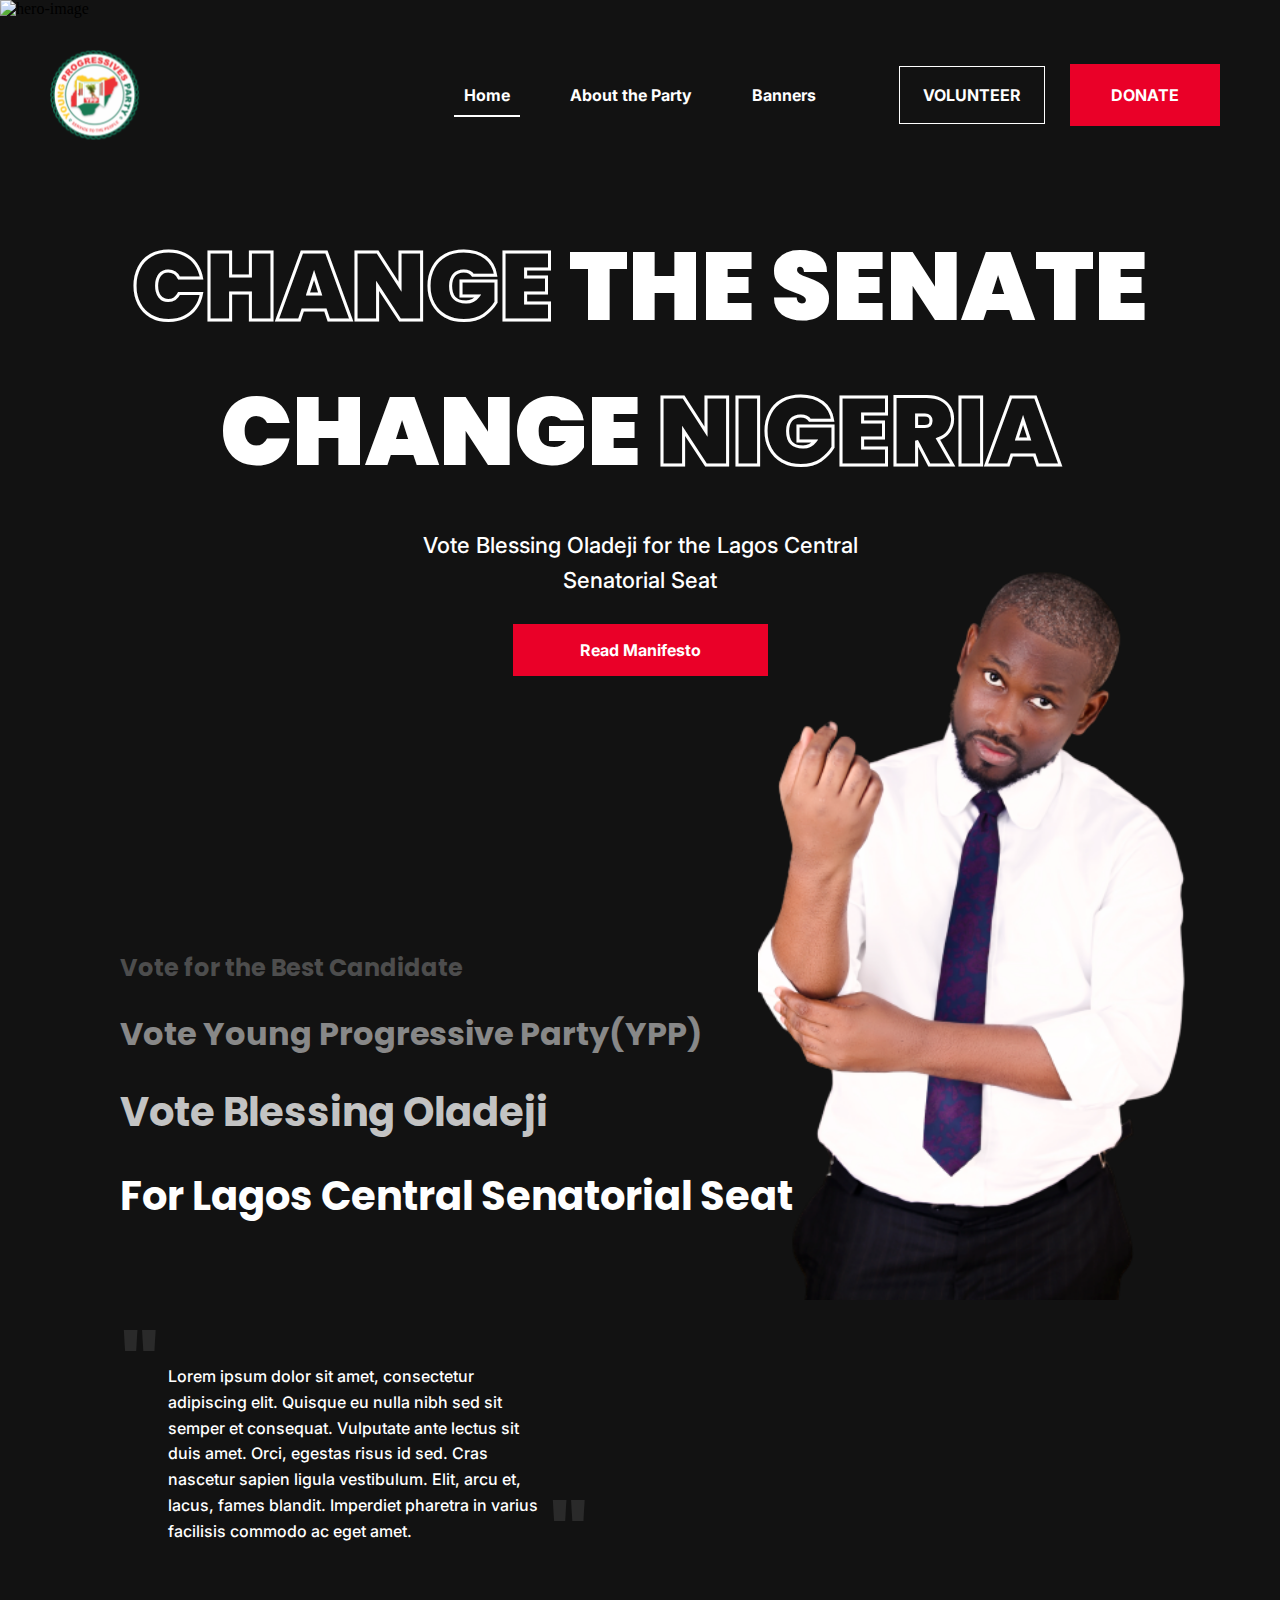
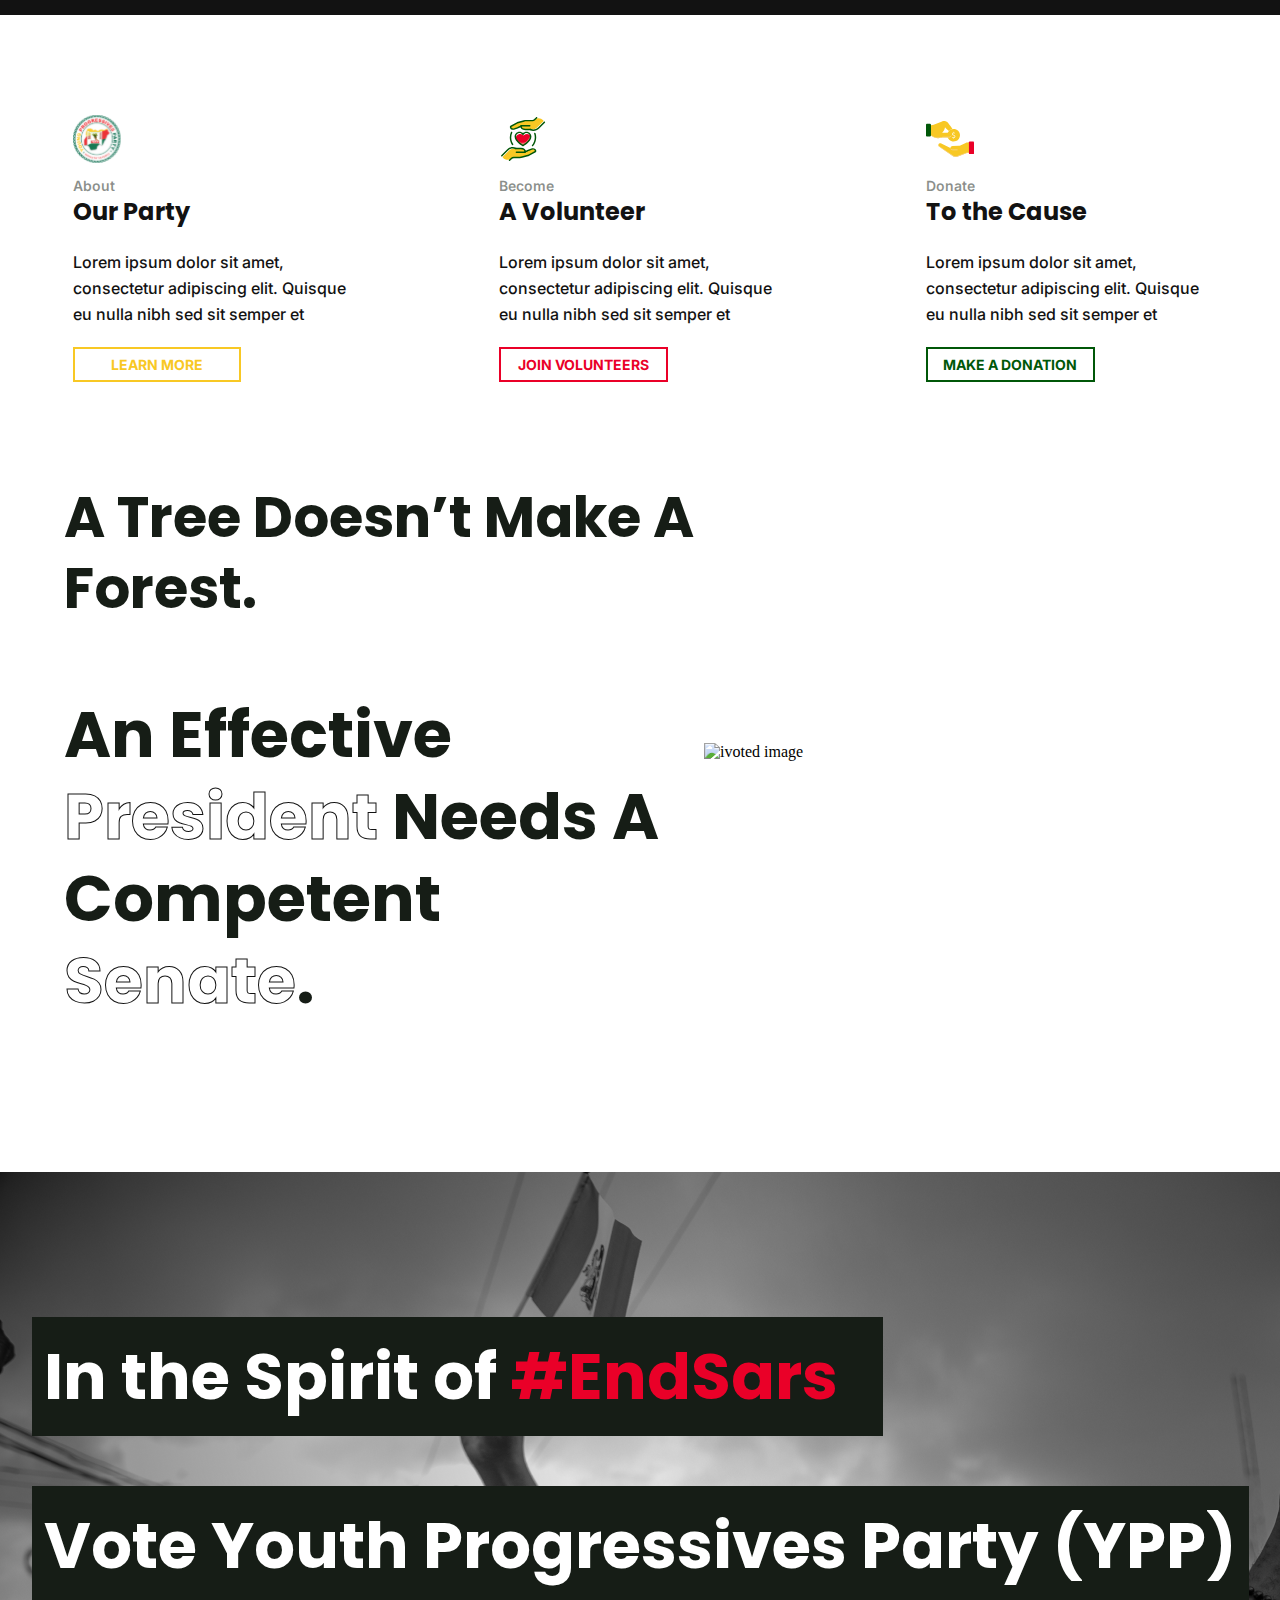
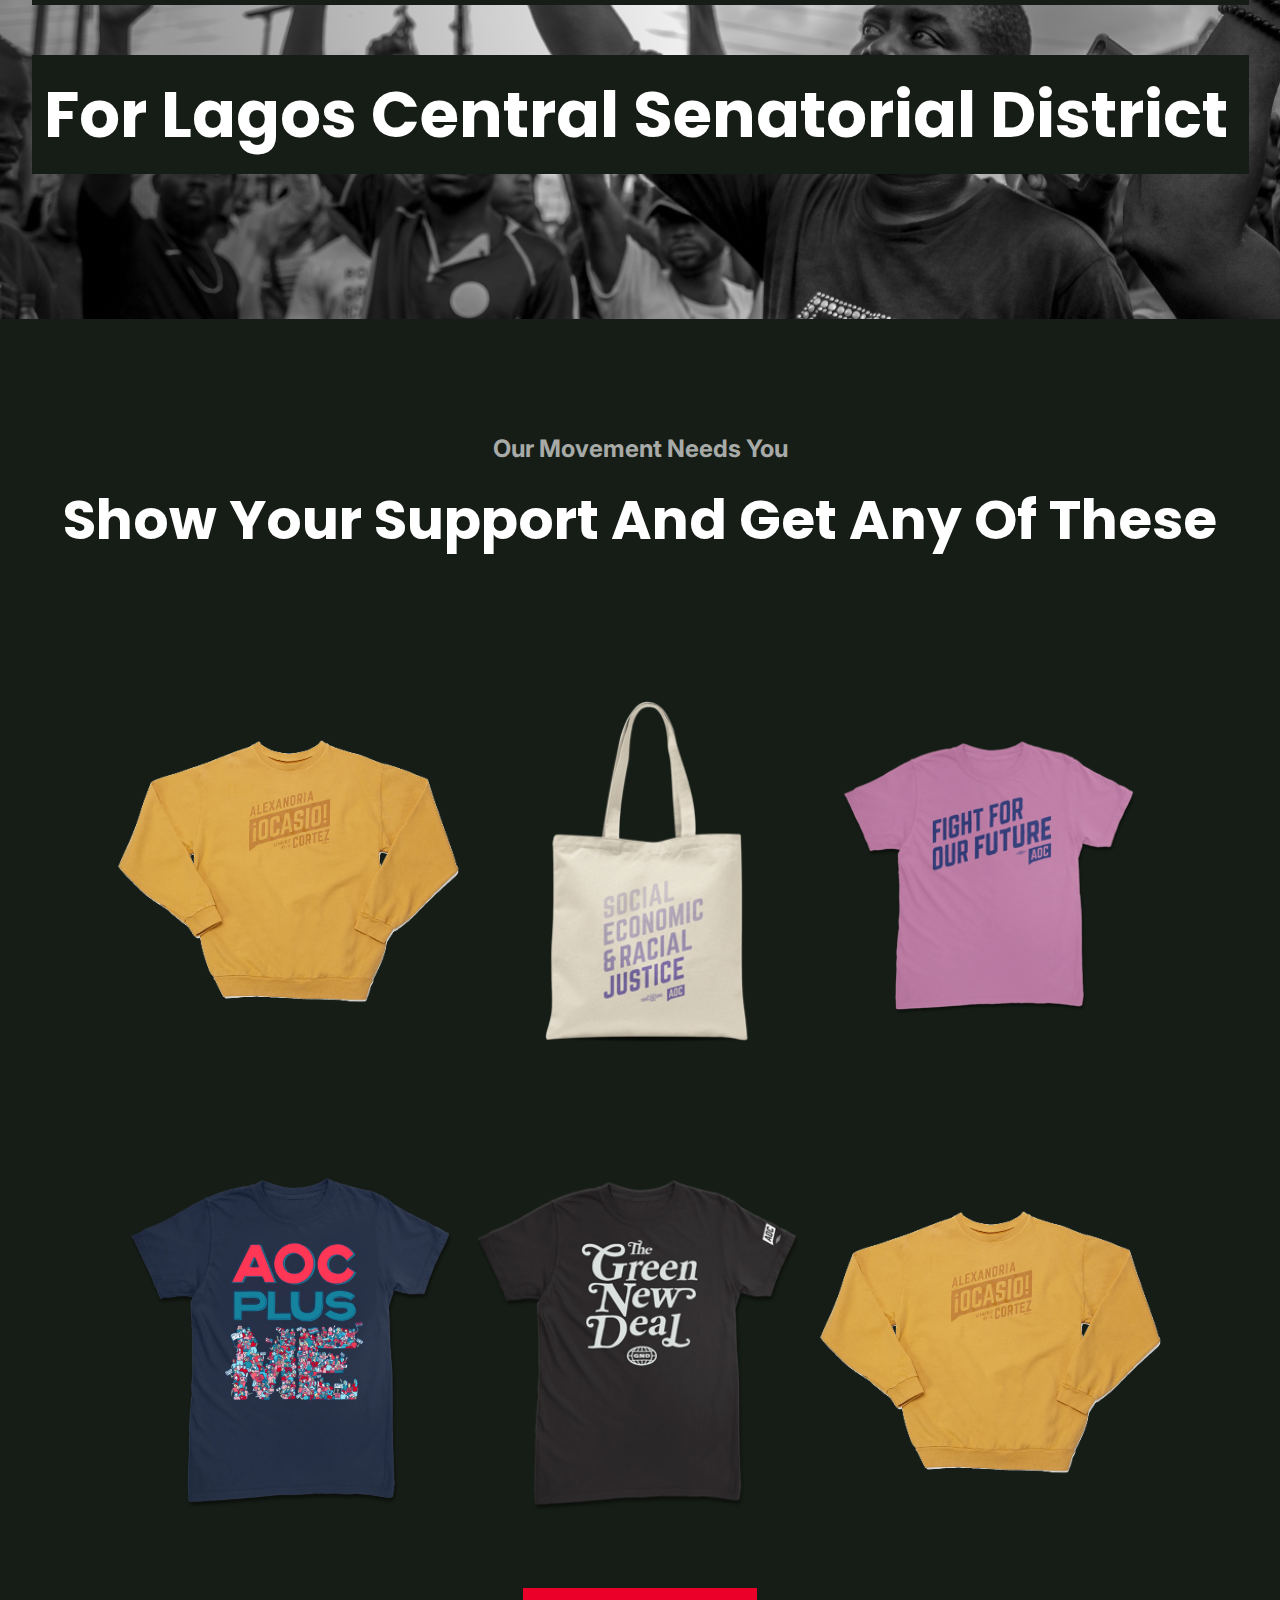
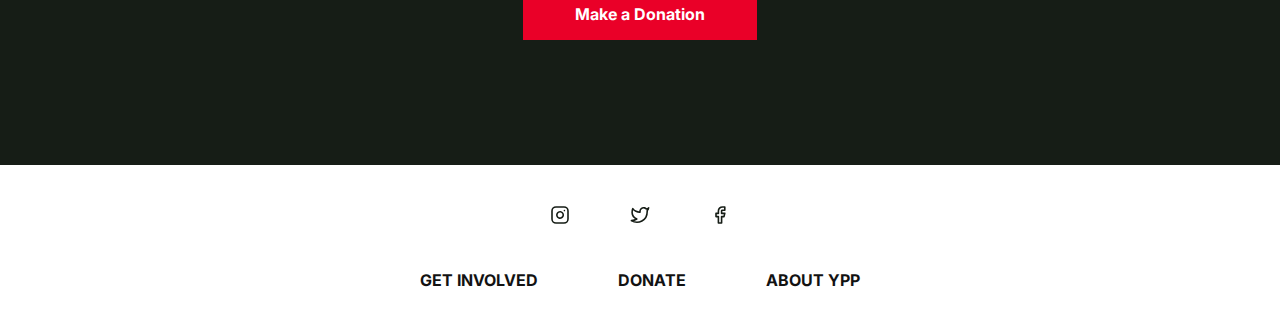
==== index.html @ b1996bd7 "Complete review section for desktop view" ====
<!DOCTYPE html>
<html lang="en">
  <head>
    <meta charset="UTF-8" />
    <meta http-equiv="X-UA-Compatible" content="IE=edge" />
    <meta name="viewport" content="width=device-width, initial-scale=1.0" />
    <title>Political Website</title>

    <link rel="preconnect" href="https://fonts.googleapis.com" />
    <link rel="preconnect" href="https://fonts.gstatic.com" crossorigin />
    <link
      href="https://fonts.googleapis.com/css2?family=Inter:wght@300;400;500;600&family=Poppins:ital,wght@0,600;0,700;0,800;1,700&display=swap"
      rel="stylesheet"
    />
    <link
      rel="stylesheet"
      href="https://cdnjs.cloudflare.com/ajax/libs/font-awesome/4.7.0/css/font-awesome.min.css"
    />

    <link href="header.css" rel="stylesheet" type="text/css" />
    <link href="vote.css" rel="stylesheet" type="text/css" />
    <link href="abouttheparty.css" rel="stylesheet" type="text/css" />
    <link href="endsars.css" rel="stylesheet" type="text/css" />
    <link href="gifts.css" rel="stylesheet" type="text/css" />
    <link href="footer.css" rel="stylesheet" type="text/css" />
    <link rel="stylesheet" href="./globals.css" />
  </head>
  <body>
    <header id="head">
      <nav>
        <img src="./images/party logo.svg" alt="YPP" />

        <div class="words" id="wordlinks">
          <a class="nav-link current" href="#">Home</a>
          <a class="nav-link" href="#">About the Party </a>
          <a class="nav-link" href="./banners.html">Banners</a>
          <button class="volunteerbtn">Volunteer</button>
        </div>

        <div class="icons">
          <button class="volunteerbtn">Volunteer</button>
          <a href="https://paystack.com/pay/ypp-collection" target="_blank">
            <button type="submit">Donate</button>
          </a>
        </div>

        <a href="javascript:void(0);" class="icon" onclick="myFunction()">
          <i class="fa fa-bars"></i>
        </a>
      </nav>

      <img class="heroimage" src="./images/hero image.png" alt="hero-image" />
      <h2>
        <span class="change"> CHANGE </span>
        THE SENATE CHANGE
        <span class="change">NIGERIA</span>
      </h2>
      <h4>Vote Blessing Oladeji for the Lagos Central Senatorial Seat</h4>
      <button type="submit" class="headbtn">Read Manifesto</button>
    </header>

    <div class="votendimg">
      <div class="vote">
        <h5>Vote for the Best Candidate</h5>
        <h4>Vote Young Progressive Party(YPP)</h4>
        <h3>Vote Blessing Oladeji</h3>
        <h2>For Lagos Central Senatorial Seat</h2>
      </div>

      <img
        class="Blessingimg"
        src="./images/Mr Blessing core_Images/1.png"
        alt="senator's img"
      />
    </div>

    <section class="review-section">
      <div class="review">
        <p class="first-quote">"</p>
        <p class="remarks">
          Lorem ipsum dolor sit amet, consectetur adipiscing elit. Quisque eu
          nulla nibh sed sit semper et consequat. Vulputate ante lectus sit duis
          amet. Orci, egestas risus id sed. Cras nascetur sapien ligula
          vestibulum. Elit, arcu et, lacus, fames blandit. Imperdiet pharetra in
          varius facilisis commodo ac eget amet.
        </p>
        <p class="second-quote">"</p>
      </div>

      <!--<img src="./images/Video.svg" alt="researchimg" />-->
      <iframe
        width="560"
        height="315"
        src="https://www.youtube.com/embed/MefXQvGTYtE"
        title="YouTube video player"
        frameborder="0"
        allow="accelerometer; autoplay; clipboard-write; encrypted-media; gyroscope; picture-in-picture"
        allowfullscreen
      ></iframe>
    </section>

    <div class="abtdonate">
      <div class="aboutourparty">
        <img src="./images/party logo.svg" alt="party-logo" />
        <p>About</p>
        <h4>Our Party</h4>
        <p>
          Lorem ipsum dolor sit amet, consectetur adipiscing elit. Quisque eu
          nulla nibh sed sit semper et
        </p>
        <button class="learn" type="submit">LEARN MORE</button>
      </div>

      <div class="aboutourparty">
        <img src="./images/volunteer icon.svg" alt="party-logo" />
        <p>Become</p>
        <h4>A Volunteer</h4>
        <p>
          Lorem ipsum dolor sit amet, consectetur adipiscing elit. Quisque eu
          nulla nibh sed sit semper et
        </p>
        <button class="join" type="submit">JOIN VOLUNTEERS</button>
      </div>

      <div class="aboutourparty">
        <img src="./images/donation icon.svg" alt="party-logo" />
        <p>Donate</p>
        <h4>To the Cause</h4>
        <p>
          Lorem ipsum dolor sit amet, consectetur adipiscing elit. Quisque eu
          nulla nibh sed sit semper et
        </p>
        <button class="make" type="submit">MAKE A DONATION</button>
      </div>
    </div>

    <div class="Ivoted">
      <div class="ivotetexts">
        <h2>A Tree Doesn’t Make A Forest.</h2>
        <h1>
          An Effective
          <span class="pressy"> President</span>
          Needs A Competent
          <span class="pressy">Senate</span>.
        </h1>
      </div>
      <img src="./images/i voted img.png" alt="ivoted image" />
    </div>

    <div class="endsarsspirit">
      <img src="./images/in the spirit of endsars.png" alt="endsarsimage" />

      <div class="endsarstexts">
        <h3>
          In the Spirit of
          <span class="endsarsred">#EndSars</span>
        </h3>
        <h3>Vote Youth Progressives Party (YPP)</h3>
        <h3>For Lagos Central Senatorial District</h3>
      </div>
    </div>

    <div class="movement">
      <p>Our Movement Needs You</p>
      <h3>Show Your Support And Get Any Of These</h3>

      <div class="gifts">
        <img src="./images/cloth1.svg" alt="cloth1" />
        <img src="./images/bag.svg" alt="cloth1" />
        <img src="./images/cloth 2.svg" alt="cloth1" />
        <img src="./images/cloth 4.svg" alt="cloth1" />
        <img src="./images/cloth 3.svg" alt="cloth1" />
        <img src="./images/cloth1.svg" alt="cloth1" />
      </div>

      <button type="submit">Make a Donation</button>
    </div>

    <footer>
      <div class="socials">
        <img src="./icons/instagram green.svg" alt="instagramicon" />
        <img src="./icons/twitter green.svg" alt="twittericon" />
        <img src="./icons/facebook  green.svg" alt="facbookicon" />
      </div>

      <div class="endtexts">
        <p>GET INVOLVED</p>
        <p>DONATE</p>
        <p>ABOUT YPP</p>
      </div>
    </footer>

    <script src="script.js"></script>
  </body>
</html>
---- header.css ----
* {
  margin: 0;
  padding: 0;
  box-sizing: border-box;
}

header {
  position: relative;
}

nav {
  /* background-color: red; */
  align-items: center;
  justify-content: space-between;
  /* width: 100%;
    flex-direction: column; */
  display: flex;
  padding: 50px;
  position: relative;
}

.nav-link:hover {
  transition: 1s ease-out;
  color: #121212;
  background-color: white;
  padding: 16px;
  border-radius: 3px;
}

nav img {
  height: 90px;
  width: 90px;
}

@media screen and (max-width: 640px) {
  nav img {
    height: 64px;
    width: 64px;
  }
}

.words {
  display: flex;
  margin: auto;
  /* justify-content: center;
  align-items: center; */
  gap: 40px;
  position: absolute;
  top: 50%;
  left: 50%;
  transform: translate(-50%, -50%)
}

/* .icons button {
  width: 100px;
  text-align: center;
  padding: 12px;
  background-color: #ea0028;
  border: 1px solid #ea0028;
  color: white;
  font-family: "Inter", sans-serif;
  font-size: 16px;
  font-weight: 700;
} */

.headbtn {
    width: 255px;
    background-color: #ea0028;
    border: 1px solid #ea0028;
    color: white;
    font-family: "Inter", sans-serif;
    text-align: center;
    display: flex;
    justify-content: center;
    align-items: center;
    margin: 25px auto;
    padding: 15px;
    font-size: 16px;
    font-weight: 700;
  }

.icons button {
  width: 100px;
  background-color: #ea0028;
  border: 3px solid #ea0028;
  color: white;
  font-family: "Inter", sans-serif;
  text-align: center;
  display: flex;
  justify-content: center;
  align-items: center;
  /* margin: 25px auto; */
  padding: 18px 72px;
  font-size: 16px;
  font-weight: 700;
  text-transform: uppercase;
}

@media screen and (max-width: 800px) {
  .icons button {
    font-size: 14px;
    padding: 14px 64px;
  }
}
.words .volunteerbtn   {

        width: 100px;
        background-color:transparent;
        border: 1px solid #ea0028;
        color: white;
        font-family: "Inter", sans-serif;
        text-align: center;
        display: flex;
        justify-content: center;
        align-items: center;
        /* margin: 25px auto; */
        padding: 10px;
        font-size: 16px;
        font-weight: 700;
        display: none;

}

.icons .volunteerbtn   {

    width: 100px;
    background-color:transparent;
    border: 1px solid white;
    color: white;
    font-family: "Inter", sans-serif;
    text-align: center;
    display: flex;
    justify-content: center;
    align-items: center;
    /* margin: 25px auto; */
    /* padding: 10px; */
    font-size: 16px;
    font-weight: 700;

}


a {
  padding: 10px;
  justify-content: space-around;
  text-decoration: none;
  color: white;
  display: block;
  text-align: center;
  font-family: "Inter", sans-serif;
  font-size: 16px;
  font-weight: 700;
}

 .icon {
  display: none;
  cursor: pointer;
  position: absolute;
  right: 0;
}



.icons {
    /* margin-right: 50px; */
    /* position: absolute; */
    right: 0;
    gap: 15px;
    display: flex;
    cursor: pointer;
    align-items: center;
    justify-content: center;
}

.heroimage {
  width: 100%;
  height: 100vh;
  position: absolute;
  top: 0;
  z-index: -1;
  background: #121212;
}


.icons img {
  justify-content: space-around;
  /* padding: 20px; */
  /* font-size: 16px; */
  fill: white;
  width: 18px;
  height: 18px;
}

header h2 {
  margin: 24px auto 24px auto;
  text-align: center;
  align-items: center;
  justify-content: center;
  font-family: "Poppins", sans-serif;
  font-weight: 900;
  width: 85%;
  font-size: 96px;
  color: white;
  line-height: 145px;
  max-width: 1102px;
}

header h4 {
  font-size: 22px;
  color: white;
  text-align: center;
  font-family: "Inter", sans-serif;
  font-weight: 500;
  width: 35%;
  margin: auto;
  line-height: 35.42px;
}

h2 .change {
  -webkit-text-stroke: white 3px;
  color: transparent;
}

.nav-link.current {
  position: relative;
}

.current:after {
  content: "";
  position: absolute;
  top: 100%;
  left: 0;
  background: white;
  width: 100%;
  height: 2px;
}

header {
  overflow: hidden;
  min-height: 100vh;
}

@media (max-width: 900px) and (min-width: 280px) {


  nav {
    /* background-color: red; */
    align-items: center;
    justify-content: space-between;
    /* width: 100%;
      flex-direction: column; */
    display: flex;
    padding: 15px;
    /* position: relative; */
  }

  .icon {
    display: block;
    cursor: pointer;
    position: absolute;
    right: 0;
    font-size: 20px;
    /* color: #121212; */
  }



  .words {
    position: fixed;
    /* right: 100%; */
    top: 160px;
    gap: 0;
    flex-direction: column;
    background-color: white;
    width: 50%;
    /* text-align: center; */
    /* transition: 0.3s; */
    margin-left: 40em;
    /* display: block; */
    /* justify-content: left;
    align-items: center; */
    /* display: none; */
  }

  .words.active {
    position: fixed;
    margin-left: 6em;
    top: 160px;
    --tw-bg-opacity: 1;
    background-color: rgb(255 255 255/var(--tw-bg-opacity));
    transition: 0.08s ease-in-out;
    border-radius: 5px;
    padding: 10px 0px;
}

.words .volunteerbtn   {

    width: 180px;
    background-color:#ea0028;
    border: 1px solid #ea0028;
    color: white;
    font-family: "Inter", sans-serif;
    text-align: center;
    display: flex;
    justify-content: center;
    align-items: center;
    margin: 10px auto;
    padding: 10px;
    font-size: 16px;
    font-weight: 700;
    border-radius: 5px;

}

.icons .volunteerbtn    {
    display: none;
}




  nav.active .icon {

        position: absolute;
        right: 0;
        top: 0;

  }

  .words.active a {
    display: block;
    text-align: left;
  }

  .nav-link {
    text-align: left;
    color: #121212;
  }


  .heroimage {
    position: absolute;
    width: 1487.13px;
    height: 928px;
    left: -547px;
    top: 0px;
    background: #121212;



    /* overflow:-moz-hidden-unscrollable; */
  }

  .nav-link:hover {
    transition: 0.01s ease-out;
    color: #121212;
    background-color: rgb(247, 216, 216);
    padding: 10px;
    border-radius: 0px;
    /* box-shadow: -1px -1px grey; */
    border:#ea0028 solid 0.51px ;
  }



  .icons img {
    display: none;
  }

  header h2 {
    margin: 30px auto 0 auto;
    text-align: center;
    align-items: center;
    justify-content: center;
    font-family: "Poppins", sans-serif;
    font-weight: 700;
    /* width: 385px;
        height: 183px; */
    /* left: 21px;
        top: 211px;         */
    font-size: 48px;
    color: white;
    /* position: absolute; */
    line-height: 62px;
  }

  header h4 {
    font-size: 20px;
    color: white;
    text-align: center;
    font-family: "Inter", sans-serif;
    font-weight: 500;
    width: 95%;
    margin: 20px auto;
    line-height: 35.42px;
  }

  .headbtn {
    width: 255px;
    background-color: #ea0028;
    border: 1px solid #ea0028;
    color: white;
    font-family: "Inter", sans-serif;
    text-align: center;
    display: flex;
    justify-content: center;
    align-items: center;
    margin: 25px auto 300px auto;
    padding: 14px;
    font-size: 16px;
    font-weight: 700;

}

 a     {
    padding: 10px;
    justify-content: space-around;
    text-decoration: none;
    color: white;
    display: block;
    text-align: center;
    font-family: 'Inter', sans-serif;
    font-size: 16px;
    font-weight: 700;

}






.icons      {
    margin-right: 50px;
    position: absolute;
    right: 0;
    gap: 10px;
    /* display: flex; */
    cursor: pointer;

}


.icons .volunteerbtn     {
    display: none;
  }



h2 .change  {
    -webkit-text-stroke: white 2px;
    color: transparent;
}

}

@media (min-width:900px) and (max-width:1120px){
  .heroimage {
    width: 100%;
    height: 654px;
    position: absolute;
    top: 0;
    z-index: -1;
    background: #121212;
}

header h2 {
  margin: 45px auto 0 auto;
  text-align: center;
  align-items: center;
  justify-content: center;
  font-family: "Poppins", sans-serif;
  font-weight: 900;
  width: 95%;
  font-size: 70px;
  color: white;
  line-height: 120px;
}

header h4 {
  font-size: 22px;
  color: white;
  text-align: center;
  font-family: "Inter", sans-serif;
  font-weight: 500;
  width: 47%;
  margin: auto;
  line-height: 35.42px;
}


}


@media (min-width:750px) and (max-width:870px){
.words.active {
  position: fixed;
  width: 230px;
  margin-left: 23em;
  top: 160px;
  --tw-bg-opacity: 1;
  background-color: rgb(255 255 255/var(--tw-bg-opacity));
  transition: 0.08s ease-in-out;
  border-radius: 5px;
  padding: 10px 0px;
}

.words {
  position: fixed;
  /* right: 100%; */
  top: 160px;
  gap: 0;
  flex-direction: column;
  background-color: white;
  width: 50%;
  /* text-align: center; */
  /* transition: 0.3s; */
  margin-left: 60em;
  /* display: block; */
  /* display: none; */
}
---- vote.css ----
* {
  margin: 0;
  padding: 0;
  box-sizing: border-box;
}

.votendimg {
  display: flex;
  /* display: relative; */
  background-color: #121212;
  z-index: 1;
  /* height: 750px; */
  margin-top: 0px;
}

.vote {
  /* position: absolute; */
  margin-top: 50px;
  left: 0;
  margin-left: 120px;
  /* background-color: black; */
  color: white;
  line-height: 90px;
  margin-bottom: 50px;
}

.vote h5 {
  font-size: 24px;
  color: rgba(255, 255, 255, 0.25);
  font-family: "Poppins", sans-serif;
  font-style: normal;
  font-weight: 700;
  line-height: 36px;
  margin-bottom: 24px;
}

.vote h4 {
  font-size: 32px;
  color: rgba(255, 255, 255, 0.5);
  font-family: "Poppins", sans-serif;
  font-style: normal;
  font-weight: 700;
  line-height: 48px;
  margin-bottom: 24px;
}

.vote h3 {
  font-size: 40px;
  color: rgba(255, 255, 255, 0.75);
  font-family: "Poppins", sans-serif;
  font-style: normal;
  font-weight: 700;
  line-height: 60px;
  margin-bottom: 24px;
}

.vote h2 {
  font-size: 40px;
  color: #ffffff;
  font-family: "Poppins", sans-serif;
  font-style: normal;
  font-weight: 700;
  line-height: 60px;
  margin-bottom: 24px;
}

.review-section {
  background: #121212;
  display: flex;
  justify-content: center;
  padding: 0 120px;
  position: relative;
  z-index: 229;
  justify-content: space-between;
}

.review {
  /* width: 30%; */
  /* margin-top: 420px; */
  /* margin-left: 70px; */
  width: 45%;
}

.first-quote {
  color: rgba(255, 255, 255, 0.1);
  font-family: "Poppins", sans-serif;
  font-weight: 700;
  font-size: 96px;
  position: absolute;
  top: 0;
  left: 0;
  /* margin-top: 60px; */
}

.second-quote {
  color: rgba(255, 255, 255, 0.1);
  font-family: "Poppins", sans-serif;
  font-weight: 700;
  font-size: 96px;
  text-align: right;
  position: absolute;
  bottom: 0;
  right: 0;
  /* line-height: 96px; */
}

.review {
  position: relative;
}

.research {
  margin-top: -180px;
}

.remarks {
  font-weight: 500;
  font-size: 16px;
  line-height: 161.02%;
  color: #ffffff;
  font-family: Inter;
  margin: 64px 48px;
}

.votendimg img {
  position: absolute;
  z-index: 1;
  right: 72px;
  margin-top: -380px;
  margin-right: 0px;
  width: 450px;
  height: 800px;
  /* background-color: black; */
}

.research img {
  /* position: absolute;
    z-index: 1;
    right: 0; */
  margin-top: 400px;
  margin-right: 40px;
  /* background-color: black;*/
}

.votendimg .Blessingimg {
  object-fit: cover;
}

@media (max-width: 800px) and (min-width: 280px) {
  .votendimg {
    display: block;
    position: relative;
    background-color: #121212;
    z-index: 1;
    height: 1197px;
    margin-top: -201px;
    /* justify-content: center;
        align-items: center;
        margin: auto; */
  }

  .votendimg .Blessingimg {
    position: absolute;
    z-index: 1;
    left: 0;
    margin: -261px auto 0 auto;
    justify-content: center;
    align-items: center;
    display: flex;
    width: 329px;
    height: 522px;

    /* left: -106px;
        top: 620px; */

    /* background-color: black; */
  }

  .vote {
    /* position: absolute; */
    margin-top: 300px;
    left: 0;
    margin-left: 10px;
    /* background-color: black; */
    color: white;
    line-height: 40px;
    /* padding: 20px 20px; */
  }

  .vote h5 {
    font-size: 18px;
    color: rgba(255, 255, 255, 0.25);
    font-family: "Poppins", sans-serif;
    font-style: normal;
    font-weight: 700;
    padding: 10px 10px;
  }

  .vote h4 {
    font-size: 23px;
    color: rgba(255, 255, 255, 0.5);
    font-family: "Poppins", sans-serif;
    font-style: normal;
    font-weight: 700;
    padding: 10px 10px;
  }

  .vote h3 {
    font-size: 28px;
    color: rgba(255, 255, 255, 0.75);
    font-family: "Poppins", sans-serif;
    font-style: normal;
    font-weight: 700;
    padding: 10px 10px;
  }

  .vote h2 {
    font-size: 30px;
    color: #ffffff;
    font-family: "Poppins", sans-serif;
    font-style: normal;
    font-weight: 700;
    padding: 10px 10px;
  }

  .review {
    width: 100%;
    margin: 630px auto 0 auto;
    /* margin-left: 6px; */
    position: absolute;
    /* overflow: hidden; */
    justify-content: center;
    align-items: center;
    padding: 0px 10px;
  }
  /* .research{
        display: none;
    } */

  .remarks {
    margin-left: 0px;
    /* margin-top: -40px; */
    text-align: left;
    color: white;
    line-height: 26px;
    font-family: "Poppins", sans-serif;
    font-weight: 500;
    font-size: 16px;
    padding: 0px 15px;
  }

  .research {
    display: flex;
    overflow: hidden;
    flex-direction: column;
    justify-content: center;
    align-items: center;
    margin: 200px auto 10px auto;
    width: 100%;
    height: auto;
  }

  .research img {
    margin: 2200px auto 0 auto;
    position: absolute;
    left: 0;
    /* margin-right: 40px; */
    width: 100%;
    height: auto;
    /* background-color: black; */
    padding: 10px;
  }

  .second-quote {
    color: rgba(255, 255, 255, 0.1);
    font-size: 30px;
    font-family: "Poppins", sans-serif;
    font-weight: 700;
    font-size: 70px;
    text-align: right;
    margin-right: 23px;
  }

  .first-quote {
    color: rgba(255, 255, 255, 0.1);
    font-size: 30px;
    font-family: "Poppins", sans-serif;
    font-weight: 700;
    font-size: 70px;
    margin-bottom: -20px;
  }
}

@media (min-width: 600px) and (max-width: 800px) {
  .research img {
    margin: 2096px auto 0 auto;
    position: absolute;
    left: 0;
    /* margin-right: 40px; */
    width: 100%;
    height: 309px;
    /* background-color: black; */
    padding: 10px;
  }
}

@media (min-width: 800px) and (max-width: 900px) {
  .votendimg {
    display: block;
    position: relative;
    background-color: #121212;
    z-index: 1;
    height: 1420px;
    margin-top: -201px;
    /* justify-content: center;
        align-items: center;
        margin: auto; */
  }

  .vote h5 {
    font-size: 25px;
    color: rgba(255, 255, 255, 0.25);
    font-family: "Poppins", sans-serif;
    font-style: normal;
    font-weight: 700;
    padding: 10px 10px;
  }

  .vote {
    position: absolute;
    margin-top: 470px;
    left: 0;
    margin-left: 20px;
    /* background-color: black; */
    color: white;
    line-height: 90px;
  }

  .vote h3 {
    font-size: 34px;
    color: rgba(255, 255, 255, 0.75);
    font-family: "Poppins", sans-serif;
    font-style: normal;
    font-weight: 700;
    padding: 10px 10px;
  }

  .vote h4 {
    font-size: 35px;
    color: rgba(255, 255, 255, 0.5);
    font-family: "Poppins", sans-serif;
    font-style: normal;
    font-weight: 700;
    padding: 10px 10px;
  }

  .vote h2 {
    font-size: 40px;
    color: #ffffff;
    font-family: "Poppins", sans-serif;
    font-style: normal;
    font-weight: 700;
    padding: 10px 10px;
    line-height: 77px;
  }

  .votendimg .Blessingimg {
    position: absolute;
    z-index: 1;
    left: 0;
    margin: -62px auto 0 auto;
    justify-content: center;
    align-items: center;
    display: flex;
    width: 329px;
    height: 522px;

    /* left: -106px;
      top: 620px; */

    /* background-color: black; */
  }

  .research img {
    margin: 1145px auto 0 auto;
    position: absolute;
    left: 0;
    /* margin-right: 40px; */
    width: 100%;
    height: 279px;
    /* background-color: black; */
    padding: 10px;
  }

  .review {
    width: 60%;
    margin: 895px auto 0 auto;
    margin-left: 142px;
    position: absolute;
    /* overflow: hidden; */
    justify-content: center;
    align-items: center;
    padding: 0px 10px;
  }
}

@media (min-width: 900px) and (max-width: 1200px) {
  .vote {
    position: absolute;
    margin-top: 50px;
    left: 0;
    margin-left: 30px;
    /* background-color: black; */
    color: white;
    line-height: 90px;
  }

  .vote h5 {
    font-size: 18px;
    color: rgba(255, 255, 255, 0.25);
    font-family: "Poppins", sans-serif;
    font-style: normal;
    font-weight: 700;
    padding: 10px 10px;
  }

  .vote h4 {
    font-size: 28px;
    color: rgba(255, 255, 255, 0.5);
    font-family: "Poppins", sans-serif;
    font-style: normal;
    font-weight: 700;
    padding: 10px 10px;
  }

  .vote h2 {
    font-size: 25px;
    color: #ffffff;
    font-family: "Poppins", sans-serif;
    font-style: normal;
    font-weight: 700;
    padding: 10px 10px;
    line-height: 77px;
  }

  .vote h3 {
    font-size: 30px;
    color: rgba(255, 255, 255, 0.75);
    font-family: "Poppins", sans-serif;
    font-style: normal;
    font-weight: 700;
  }

  .vote h4 {
    font-size: 25px;
    color: rgba(255, 255, 255, 0.5);
    font-family: "Poppins", sans-serif;
    font-style: normal;
    font-weight: 700;
    padding: 10px 10px;
  }

  .votendimg .Blessingimg {
    position: absolute;
    z-index: 1;
    left: 0;
    margin: -71px 25px 0 auto;
    justify-content: center;
    align-items: center;
    display: flex;
    width: 329px;
    height: 522px;
    /* background-color: black; */
  }

  .research {
    overflow: hidden;
  }

  .research img {
    margin-top: 597px;
    position: absolute;
    left: 0px;
    margin-left: 541px;
    width: 40%;
    height: 242px;
    padding: 10px;
  }

  .review {
    width: 50%;
    margin-top: 473px;
    margin-left: 31px;
  }

  .remarks {
    margin-left: 40px;
    margin-top: -40px;
    text-align: left;
    color: white;
    line-height: 26px;
    font-family: "Poppins", sans-serif;
    font-weight: 500;
    font-size: 12px;
  }
}

@media (min-width: 250px) and (max-width: 350px) {
  .votendimg .Blessingimg {
    position: absolute;
    z-index: 1;
    left: 0;
    margin: -261px auto 0 auto;
    justify-content: center;
    align-items: center;
    display: flex;
    width: 80%;
    height: auto;
    /* background-color: black; */
  }
}

@media (min-width: 250px) and (max-width: 350px) {
  .vote {
    position: absolute;
    margin-top: 149px;
    left: 0;
    margin-left: 10px;
    /* background-color: black; */
    color: white;
    line-height: 40px;
    /* padding: 20px 20px; */
  }
}

@media (min-width: 1024px) and (max-width: 1050px) {
  .research img {
    margin-top: 597px;
    position: absolute;
    left: 0px;
    margin-left: 612px;
    width: 40%;
    height: 242px;
    padding: 10px;
  }
}
---- abouttheparty.css ----
* {
  padding: 0;
  margin: 0;
  box-sizing: border-box;
}

.abtdonate {
  display: flex;
  justify-content: center;
  margin: 100px auto;
  align-items: center;
}

.aboutourparty {
  flex-direction: column;
  width: 22%;
  /* align-content: center; */
  /* padding: 0 50px; */
  justify-content: center;
  align-items: center;
  /* display: flex; */
  margin: auto;
}

.aboutourparty img {
  width: 48px;
  height: 48px;
  margin-bottom: 10px;
  /* margin-left: -220px; */
}

.aboutourparty h4 {
  margin-bottom: 20px;
  /* margin-left: -200px; */
  font-family: "Poppins", sans-serif;
  font-size: 24px;
  font-weight: 700;
  text-align: left;
  color: #121212;
}

.aboutourparty p:nth-of-type(2) {
  margin-bottom: 20px;
  /* width: 60%; */
  text-align: left;
  /* margin-left: -22px; */
  font-family: "Inter", sans-serif;
  font-size: 16px;
  font-weight: 500;
  line-height: 26px;
  text-align: left;
  color: #121212;
}

.aboutourparty p:nth-of-type(1) {
  font-family: "Inter", sans-serif;
  font-weight: 600;
  font-size: 14px;
  color: rgba(22, 29, 22, 0.5);
}

.aboutourparty button {
  width: 50%;
  text-align: center;
  padding: 7px;
  /* margin-left: -170px; */
}

.Ivoted {
  display: flex;
  justify-content: center;
  align-items: center;
  margin-bottom: 150px;
}

.Ivoted img {
  width: 40%;
  height: auto;
}

.ivotetexts {
  width: 50%;
}

.ivotetexts h2 {
  font-family: "Poppins", sans-serif;
  font-size: 56px;
  line-height: 71px;
  font-weight: 700;
  font-style: normal;
  /* margin: 0 0 50px 0; */
  color: #161d16;
}

.aboutourparty .learn {
  width: 60%;
  text-align: center;
  padding: 7px;
  color: rgba(248, 200, 36, 1);
  background-color: transparent;
  border: 2px solid rgba(248, 200, 36, 1);
  font-family: "Inter", sans-serif;
  font-weight: 700;
  font-size: 14px;
}

.aboutourparty .join {
  width: 60%;
  text-align: center;
  padding: 7px;
  color: rgba(234, 0, 40, 1);
  background-color: transparent;
  border: 2px solid rgba(234, 0, 40, 1);
  font-family: "Inter", sans-serif;
  font-weight: 700;
  font-size: 14px;
}

.aboutourparty .make {
  width: 60%;
  text-align: center;
  padding: 7px;
  color: rgba(0, 87, 8, 1);
  background-color: transparent;
  border: 2px solid rgba(0, 87, 8, 1);
  font-family: "Inter", sans-serif;
  font-weight: 700;
  font-size: 14px;
}

.ivotetexts h1 {
  font-family: "Poppins", sans-serif;
  font-size: 64px;
  line-height: 82px;
  font-weight: 700;
  font-style: normal;
  /* margin-right: -185px; */
  /* padding: 0px 0px 0 20px; */
  margin-top: 70px;
  color: #161d16;
  /* width: 55%; */
}

h1 .pressy {
  color: transparent;
  -webkit-text-stroke: 1px #121212;
}

@media (max-width: 800px) and (min-width: 280px) {
  .abtdonate {
    display: flex;
    flex-direction: column;
    justify-content: center;
    margin: 100px auto;
    align-items: center;
  }

  .aboutourparty {
    flex-direction: column;
    width: 90%;
    /* align-content: center; */
    /* padding: 0 50px; */
    justify-content: center;
    align-items: center;
    display: flex;
    margin: 0 auto 100px auto;
  }

  .aboutourparty button {
    width: 50%;
    text-align: center;
    padding: 7px;
    /* margin-left: -170px; */
  }

  .aboutourparty .learn {
    width: 60%;
    text-align: center;
    padding: 10px;
    color: rgba(248, 200, 36, 1);
    background-color: transparent;
    border: 2px solid rgba(248, 200, 36, 1);
    font-family: "Inter", sans-serif;
    font-weight: 700;
    font-size: 14px;
    margin-top: 20px;
  }

  .aboutourparty .join {
    width: 60%;
    text-align: center;
    padding: 10px;
    color: rgba(234, 0, 40, 1);
    background-color: transparent;
    border: 2px solid rgba(234, 0, 40, 1);
    font-family: "Inter", sans-serif;
    font-weight: 700;
    font-size: 14px;
    margin-top: 20px;
  }

  .aboutourparty .make {
    width: 60%;
    text-align: center;
    padding: 10px;
    color: rgba(0, 87, 8, 1);
    background-color: transparent;
    border: 2px solid rgba(0, 87, 8, 1);
    font-family: "Inter", sans-serif;
    font-weight: 700;
    font-size: 14px;
    margin-top: 20px;
  }

  .aboutourparty p:nth-of-type(2) {
    margin-bottom: 20px;
    /* width: 60%; */
    text-align: left;
    /* margin-left: -22px; */
    font-family: "Inter", sans-serif;
    font-size: 16px;
    font-weight: 500;
    line-height: 26px;
    text-align: center;
    color: #121212;
  }

  .ivotetexts {
    width: 100%;
    padding: 20px;
  }

  .Ivoted {
    display: block;
    justify-content: center;
    align-items: center;
    margin-bottom: 150px;
  }

  .ivotetexts h2 {
    font-family: "Poppins", sans-serif;
    font-size: 32px;
    line-height: 47px;
    text-align: left;
    /* width: 90%; */
    font-weight: 700;
    font-style: normal;
    /* margin: 0 0 50px 0; */
    color: #161d16;
  }

  .ivotetexts h1 {
    font-family: "Poppins", sans-serif;
    font-size: 40px;
    line-height: 55px;
    font-weight: 700;
    font-style: normal;
    /* margin-right: -185px; */
    /* padding: 0px 0px 0 20px; */
    margin-top: 70px;
    color: #161d16;
    /* width: 55%; */
  }

  .Ivoted img {
    margin: auto;
    width: 100%;
    height: 500px;
    justify-content: center;
    align-items: center;
    display: flex;
    padding: 20px;
  }
}

@media (min-width: 600px) and (max-width: 800px) {
  .aboutourparty p:nth-of-type(2) {
    margin-bottom: 20px;
    width: 60%;
    text-align: left;
    /* margin-left: -22px; */
    font-family: "Inter", sans-serif;
    font-size: 16px;
    font-weight: 500;
    line-height: 26px;
    text-align: center;
    color: #121212;
  }

  .aboutourparty .learn {
    width: 40%;
  }

  .aboutourparty .make {
    width: 40%;
  }

  .aboutourparty .join {
    width: 40%;
  }

  .Ivoted img {
    width: 100%;
    height: auto;
  }
}

@media (min-width: 350px) and (max-width: 600px) {
  .endsarstexts h3 {
    background-color: #161d16;
    text-align: left;
    color: white;
    padding: 11px;
    margin-top: 59px;
    font-family: "Poppins", sans-serif;
    font-size: 30px;
    font-weight: 700;
  }
}

@media (min-width: 800px) and (max-width: 1000px) {
  .aboutourparty {
    flex-direction: column;
    width: 40%;
    /* flex-wrap: wrap; */
    /* align-content: center; */
    /* padding: 0 50px; */
    justify-content: center;
    align-items: center;
    display: flex;
    margin: 30px auto;
  }

  .abtdonate {
    display: flex;
    justify-content: center;
    margin: 100px auto;
    align-items: center;
    flex-wrap: wrap;
  }

  .ivotetexts h2 {
    font-family: "Poppins", sans-serif;
    font-size: 36px;
    line-height: 71px;
    font-weight: 700;
    font-style: normal;
    /* margin: 0 0 50px 0; */
    color: #161d16;
  }

  .ivotetexts h1 {
    font-family: "Poppins", sans-serif;
    font-size: 44px;
    line-height: 82px;
    font-weight: 700;
    font-style: normal;
    /* margin-right: -185px; */
    /* padding: 0px 0px 0 20px; */
    margin-top: 70px;
    color: #161d16;
    /* width: 55%; */
  }
}

@media (min-width: 1024px) and (max-width: 1050px) {
  .aboutourparty .learn {
    width: 85%;
  }

  .aboutourparty .make {
    width: 85%;
  }

  .aboutourparty .join {
    width: 85%;
  }
}
---- endsars.css ----
* {
  padding: 0;
  margin: 0;
  box-sizing: border-box;
}

.endsarsspirit  {
    overflow: hidden;
    display: flex;
    flex-direction: column;
}

.endsarsspirit img {
    height: 759px;
    width: 1512px;
    left: 0px;
    top: 2882px;
}

.endsarsspirit .endsarstexts {
    margin: -664px auto 200px auto;
    /* text-align: center; */
    justify-content: center;
    align-items: center;
    /* padding: 0 20px 0 60px; */

}

.endsarstexts h3 {
  background-color: #161d16;
  text-align: left;
  color: white;
  padding: 12px;
  margin-top: 50px;
  font-family: "Poppins", sans-serif;
  font-size: 64px;
  font-weight: 700;
}

.endsarstexts .endsarsred {
  color: rgba(234, 0, 40, 1);
  font-weight: 700;
  /* font-family: 'Inter', sans-serif; */
}
.endsarstexts h3:nth-of-type(1) {
  width: 70%;
}

@media (min-width: 350px) and (max-width: 600) {
    .endsarsspirit img {
        height: 759px;
        width: 1512px;
        left: -336px;
        top: 2882px;
    }
    
    
    

  .endsarsspirit {
    overflow: hidden;
    display: flex;
    flex-direction: column;
  }

  .endsarstexts h3 {
    background-color: #161d16;
    /* text-align: left; */
    color: white;
    padding: 12px;
    margin-top: 50px;
    font-family: "Poppins", sans-serif;
    font-size: 30px;
    font-weight: 700;
  }

  

  .endsarstexts h3:nth-of-type(1) {
    width: 100%;
  }
}


@media (min-width:350px) and (max-width:800px){
  .endsarstexts h3 {
      background-color: #161d16;
      text-align: left;
      color: white;
      padding: 11px;
      margin-top: 59px;
      font-family: "Poppins", sans-serif;
      font-size: 30px;
      font-weight: 700;
  }

  .endsarsspirit .endsarstexts {
    margin: -663px auto 556px auto;
    /* text-align: center; */
    justify-content: center;
    align-items: center;
    padding: 0 0;

}


}


@media (min-width:800px) and (max-width:900px){
  .endsarstexts h3 {
    background-color: #161d16;
    text-align: left;
    color: white;
    padding: 11px;
    margin-top: 59px;
    font-family: "Poppins", sans-serif;
    font-size: 50px;
    font-weight: 700;
}

.endsarsspirit .endsarstexts {
  margin: -766px auto 556px auto;
  /* text-align: center; */
  justify-content: center;
  align-items: center;
  padding: 0 0;

}
}

@media (min-width:900px) and (max-width:1000px)
{
  .endsarstexts h3 {
    background-color: #161d16;
    text-align: left;
    color: white;
    padding: 7px;
    margin-top: 50px;
    font-family: "Poppins", sans-serif;
    font-size: 55px;
    font-weight: 700;
}

.endsarsspirit .endsarstexts {
  margin: -752px auto 548px auto;
  /* text-align: center; */
  justify-content: center;
  align-items: center;
  padding: 0 20px 0 60px;
}
}

@media (min-width:1000px) and (max-width:1200px){
  .endsarsspirit .endsarstexts {
    margin: -769px auto 236px auto;
    /* text-align: center; */
    justify-content: center;
    align-items: center;
    padding: 0 20px 0 18px;
}
}


@media (min-width:280px) and (max-width:358px){
.endsarstexts h3 {
  background-color: #161d16;
  text-align: left;
  color: white;
  padding: 12px;
  margin-top: 50px;
  font-family: "Poppins", sans-serif;
  font-size: 20px;
  font-weight: 700;
}

.endsarsspirit .endsarstexts {
  margin: -727px auto 382px auto;
  /* text-align: center; */
  justify-content: center;
  align-items: center;
  /* padding: 0 20px 0 60px; */
}
}
---- gifts.css ----
*       {
    padding: 0;
    margin: 0;
    box-sizing: border-box;
}

.movement   {
    background-color: #161D16;
    height: auto;
    margin-top: -55px;
    position: relative;
    padding: 55px;
    justify-content: center;
    align-items: center;
   
}

.movement p     {
    
    color: white;
    /* position: absolute; */
    text-align: center;
    margin: 60px auto 0 auto;
    font-family: 'Inter', sans-serif;
    font-size: 24px;
    font-weight: 700;
    color:  rgba(255, 255, 255, 0.64);
    ;
}

.movement h3    {
    margin: 15px auto;
    color: white;
    /* position: absolute; */
    text-align: center;
    justify-content: center;
    align-items: center;
    font-family: 'Poppins', sans-serif;
    font-style: normal;
    font-weight: 700;
    font-size: 55px;
}


.gifts  {

    display: flex;
    flex-wrap: wrap;
    margin: auto;
    align-items: center;
    justify-content: center;
}


.gifts img  {
    width: 30%;
    margin-top: 120px;

}


.movement   button  {

    width: 20%;
    text-align: center;
    padding: 15px;
    background-color:#EA0028;
    border: 1px solid #EA0028;
    color: white;
    margin: 70px auto;
    justify-content: center;
    align-items: center;
    display: flex;
    font-weight: 700;
    font-family: 'Inter',sans-serif;
    font-size: 16px;
}


@media (min-width:280px) and (max-width:800px) {

    .movement   {
        background-color: #161D16;
        height: auto;
        margin-top: -255px;
        position: relative;
        padding: 40px 0px;
        justify-content: center;
        align-items: center;
       
    }

    .movement h3 {
        margin: 15px auto;
        color: white;
        /* position: absolute; */
        text-align: center;
        /* justify-content: center; */
        /* align-items: center; */
        font-family: 'Poppins', sans-serif;
        font-style: normal;
        font-weight: 700;
        font-size: 28px;
        padding: 0px 20px;
    }

    .movement p     {
    
        color: white;
        /* position: absolute; */
        text-align: center;
        margin: 60px auto 0 auto;
        font-family: 'Inter', sans-serif;
        font-size: 14px;
        font-weight: 700;
        color:  rgba(255, 255, 255, 0.64);
        ;
    }
    
    .gifts  {

        display: block;
        /* flex-wrap: wrap; */
        margin: auto;
        align-items: center;
        justify-content: center;
    }

    .gifts img  {
        width: 100%;
        margin-top: 120px;
        padding: 0px 20px;
    
    }

    .movement   button  {

        width: 80%;
        text-align: center;
        padding: 20px;
        background-color:#EA0028;
        border: 1px solid #EA0028;
        color: white;
        margin: 70px auto;
        justify-content: center;
        align-items: center;
        display: flex;
        font-weight: 700;
        font-family: 'Inter',sans-serif;
        font-size: 16px;
    }
}


@media (min-width:350px) and (max-width:600px){

.movement {
    background-color: #161D16;
    height: auto;
    margin-top: -406px;
    position: relative;
    padding: 40px 0px;
    justify-content: center;
    align-items: center;
}
}

@media (min-width:600px) and (max-width:800px){
    .movement {
        background-color: #161D16;
        height: auto;
        margin-top: -271px;
        position: relative;
        padding: 40px 0px;
        justify-content: center;
        align-items: center;
    }
}

@media (min-width:800px) and (max-width:1200px){
.movement {
    background-color: #161D16;
    height: auto;
    margin-top: -484px;
    position: relative;
    padding: 40px 0px;
    justify-content: center;
    align-items: center;
}
}

@media (min-width: 1000px) and (max-width: 1200px){
.movement {
    background-color: #161D16;
    height: auto;
    margin-top: -200px;
    position: relative;
    padding: 40px 0px;
    justify-content: center;
    align-items: center;
}
}
---- footer.css ----
* {
  padding: 0;
  margin: 0;
  box-sizing: border-box;
}

footer {
  padding-top: 40px;
  padding-bottom: 40px;
  margin: 0px auto;
  align-items: center;
  justify-content: center;
  display: flex;
  background: white;
  flex-direction: column;
}

.socials {
  display: flex;
  margin: 0 auto 45px auto;
  justify-content: space-between;
  gap: 60px;
}

.socials img {
  width: 20px;
  height: 20px;
  cursor: pointer;
}

.endtexts {
  display: flex;
  /* padding: 10px; */
  /* margin: auto;
    justify-items: space-around;
    align-items: center; */
}

.endtexts p {
  padding: 0 40px;
  font-size: 16px;
  font-family: "Inter", sans-serif;
  font-weight: 700;
  color: #121212;
  cursor: pointer;
}

@media (min-width: 361px) and (max-width: 800px) {
  .socials .fa {
    padding: 20px 20px;
    font-size: 16px;
    -webkit-text-stroke: 1px #121212;
    color: transparent;
    cursor: pointer;
  }

  .endtexts p {
    padding: 0 20px;
    font-size: 14px;
    font-family: "Inter", sans-serif;
    font-weight: 700;
    color: #121212;
    cursor: pointer;
  }
}

@media (min-width: 280px) and (max-width: 361px) {
  .endtexts p {
    padding: 0 10px;
    font-size: 14px;
    font-family: "Inter", sans-serif;
    font-weight: 700;
    color: #121212;
    cursor: pointer;
  }
}
---- globals.css ----
a {
  text-decoration: none;
}

button {
  cursor: pointer;
}
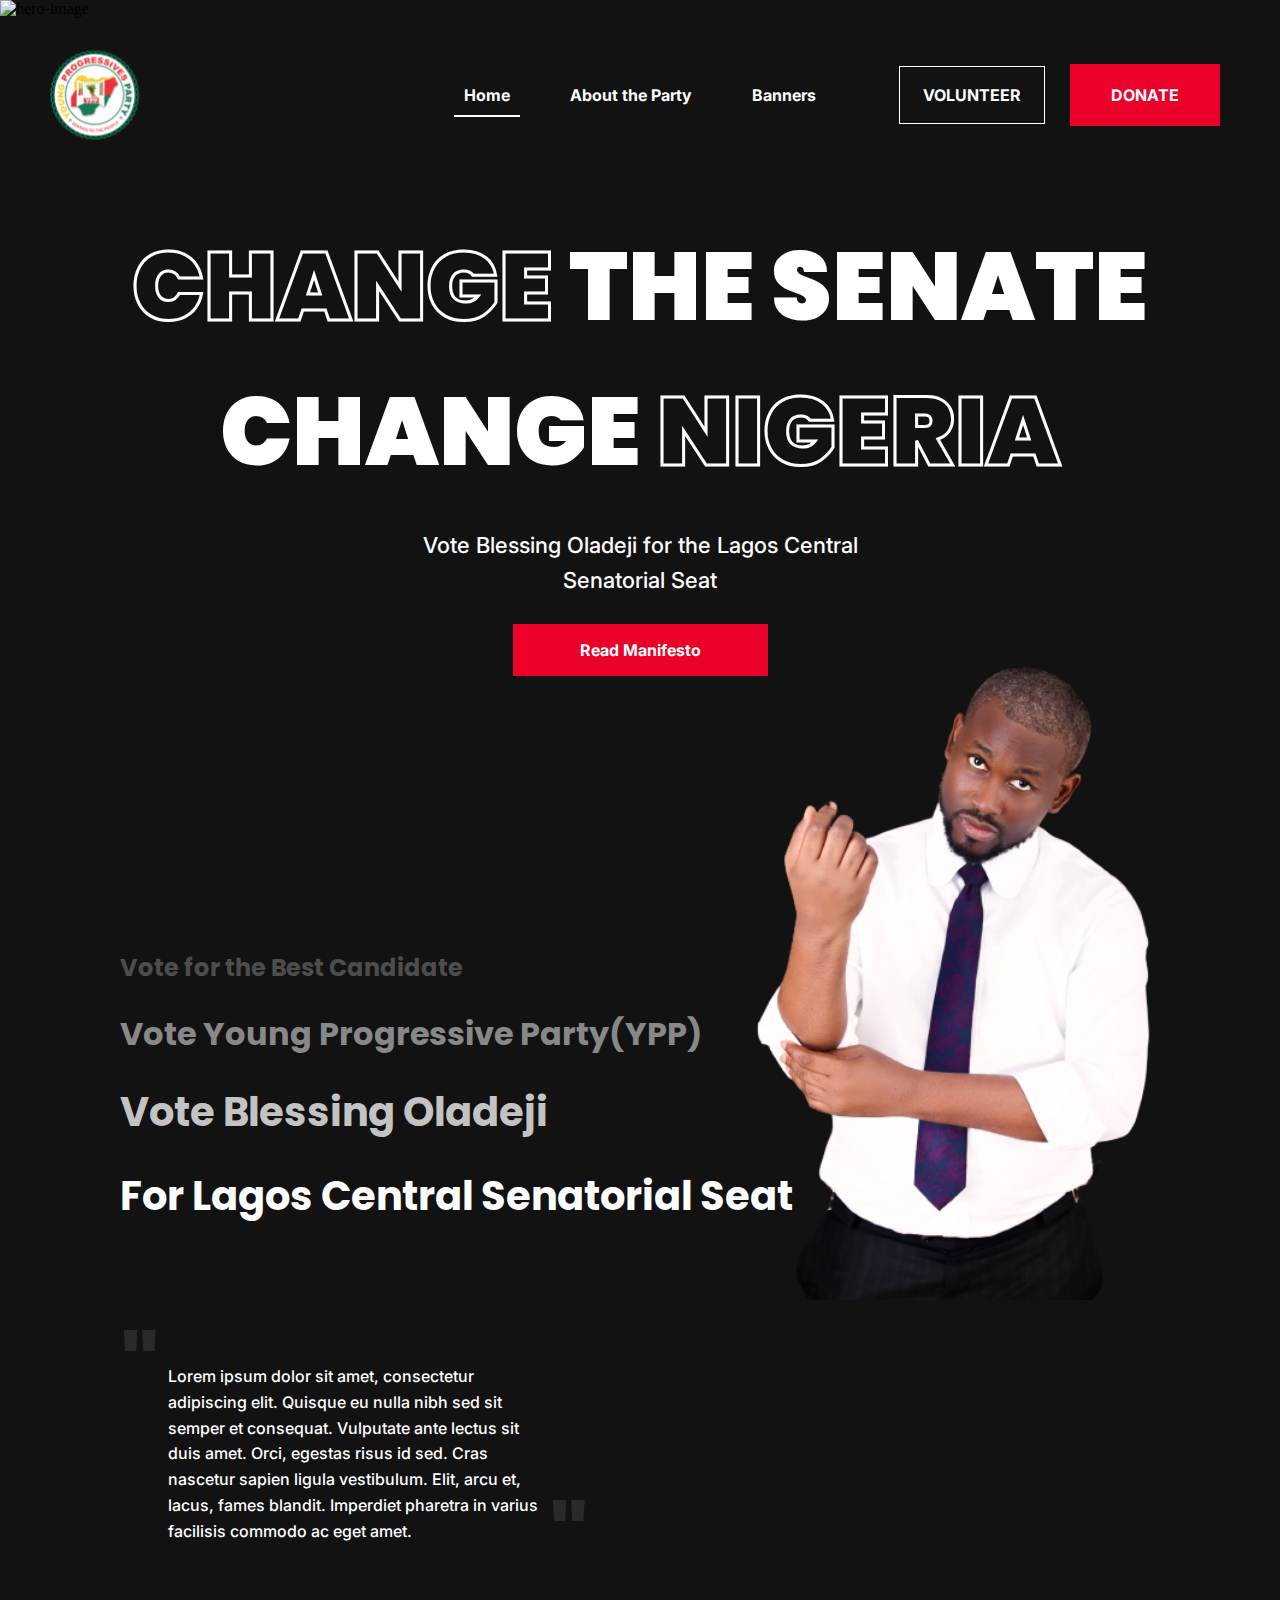
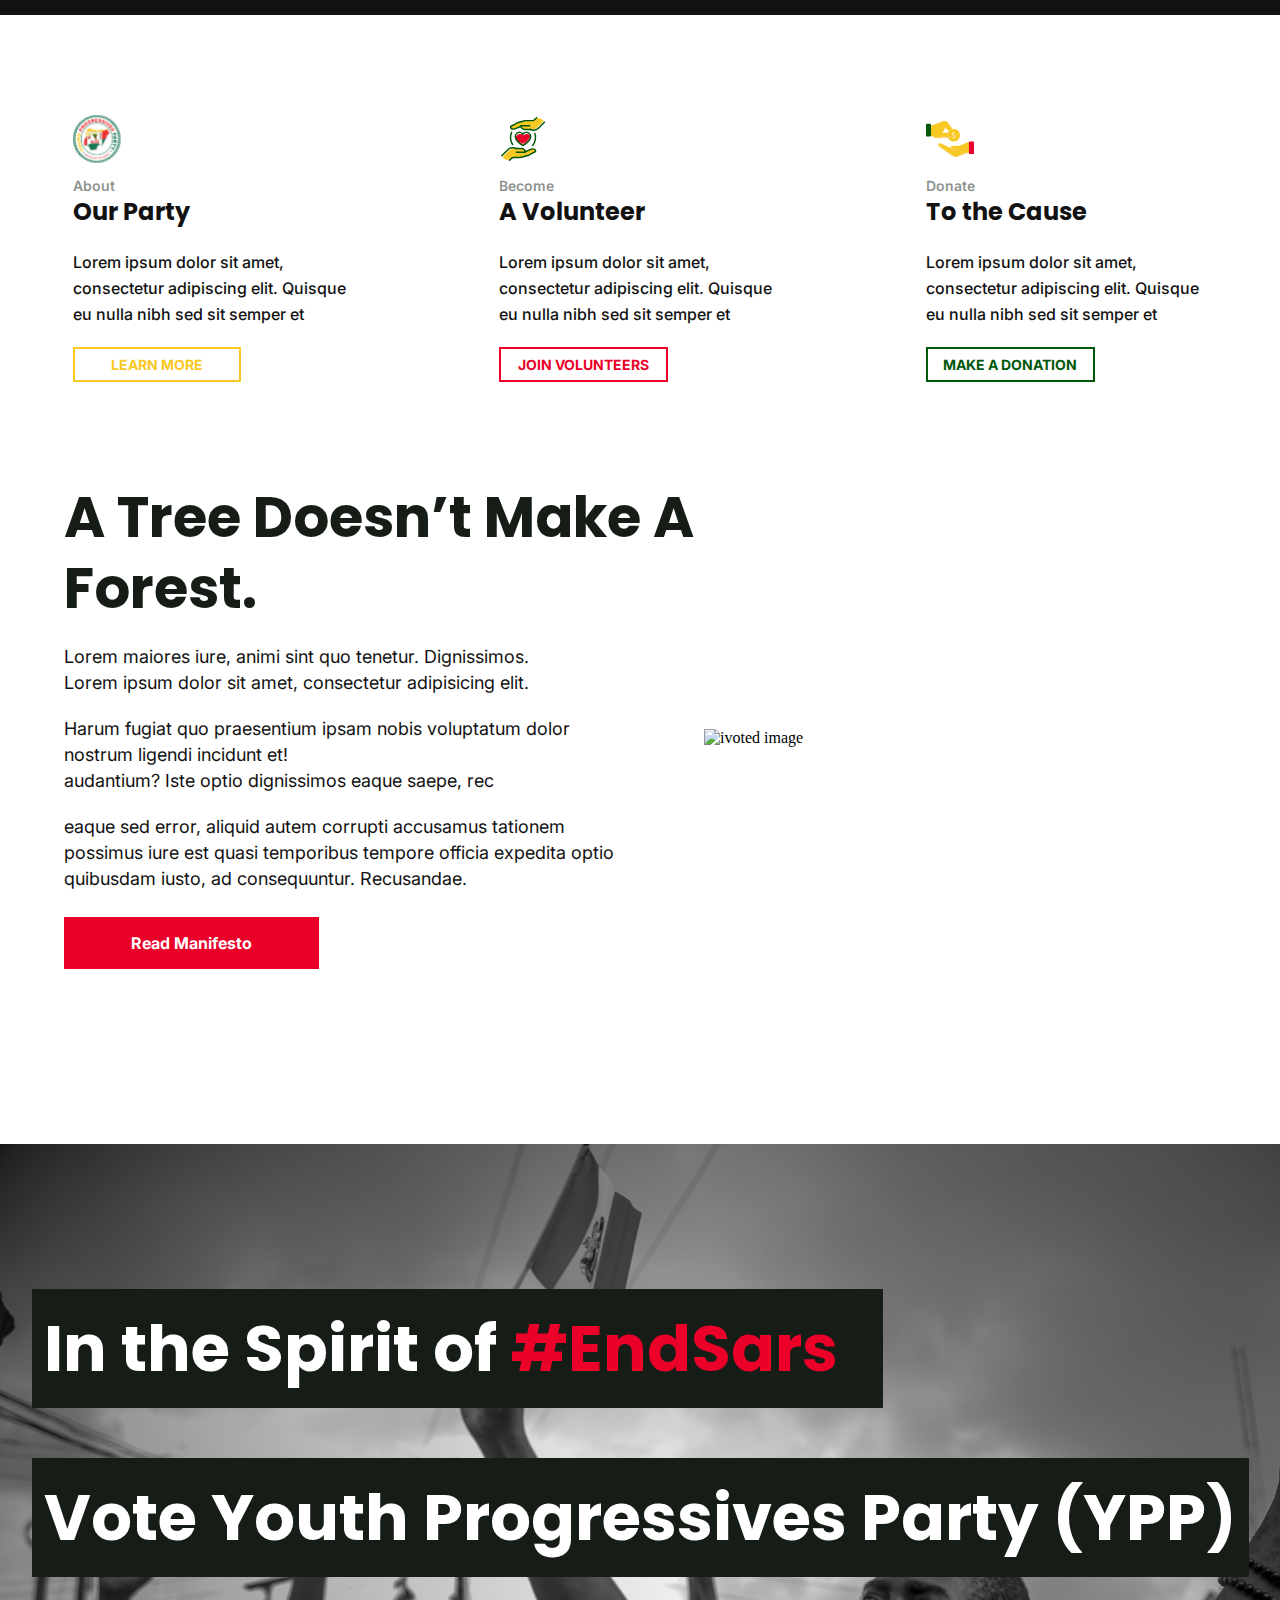
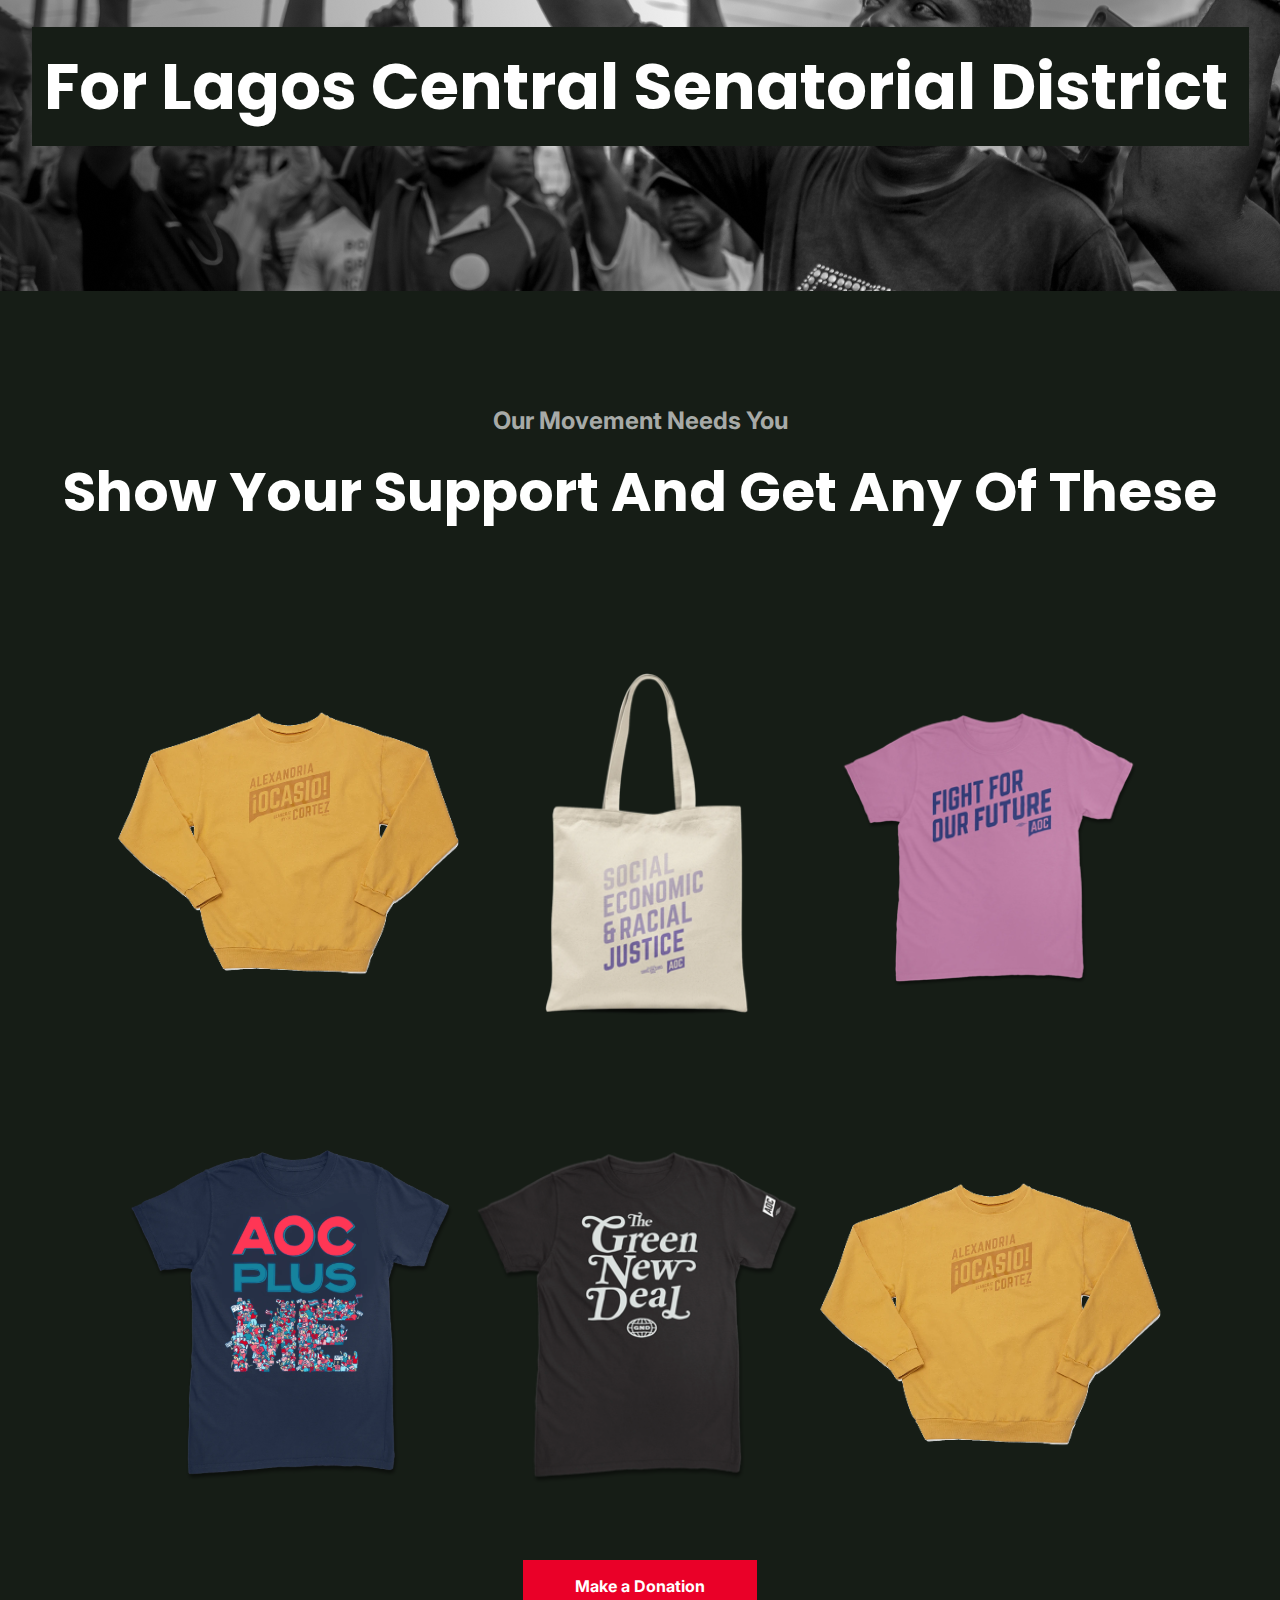
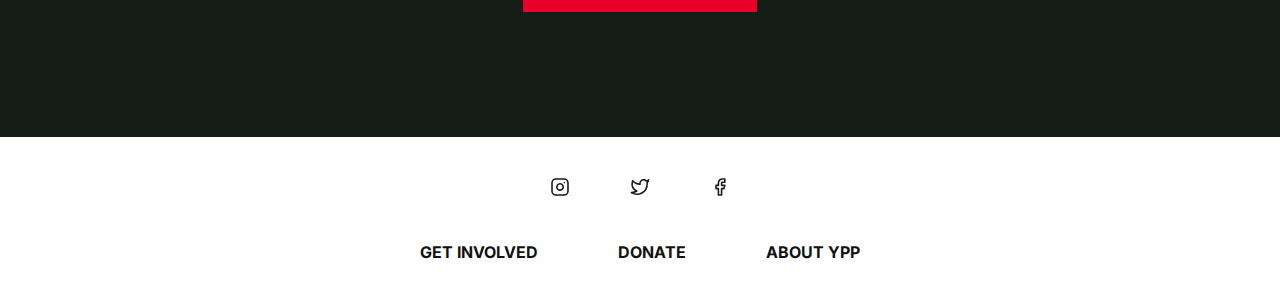
==== commit 8b8bef60: "Complete banner" ====
--- a/index.html
+++ b/index.html
@@ -31,22 +31,42 @@
         <img src="./images/party logo.svg" alt="YPP" />
 
         <div class="words" id="wordlinks">
-          <a class="nav-link current" href="#">Home</a>
+          <a class="nav-link current" href="/">Home</a>
           <a class="nav-link" href="#">About the Party </a>
           <a class="nav-link" href="./banners.html">Banners</a>
           <button class="volunteerbtn">Volunteer</button>
         </div>
 
         <div class="icons">
-          <button class="volunteerbtn">Volunteer</button>
+          <button class="volunteerbtn btn">Volunteer</button>
           <a href="https://paystack.com/pay/ypp-collection" target="_blank">
-            <button type="submit">Donate</button>
+            <button type="submit " class="btn">Donate</button>
           </a>
+          <button class="menu-btn open">
+            <img src="./icons/menu.svg" alt="Open menu" />
+          </button>
         </div>
 
-        <a href="javascript:void(0);" class="icon" onclick="myFunction()">
+        <!--<a href="javascript:void(0);" class="icon" onclick="myFunction()">
           <i class="fa fa-bars"></i>
-        </a>
+        </a>-->
+
+        <section class="dropdown">
+          <button class="menu-btn close">
+            <img src="./icons/Close.svg" alt="Close menu" />
+          </button>
+          <a class="dropdown-link current" href="/">Home</a>
+          <a class="dropdown-link" href="#">About the Party </a>
+          <a class="dropdown-link" href="./banners.html">Banners</a>
+          <button class="volunteerbtn btn">Volunteer</button>
+          <a
+            href="https://paystack.com/pay/ypp-collection"
+            target="_blank"
+            class="donate-btn"
+          >
+            <button class="btn">Donate</button>
+          </a>
+        </section>
       </nav>
 
       <img class="heroimage" src="./images/hero image.png" alt="hero-image" />
@@ -91,7 +111,7 @@
       <iframe
         width="560"
         height="315"
-        src="https://www.youtube.com/embed/MefXQvGTYtE"
+        src="https://www.youtube.com/embed/YJzLC-AAWHw"
         title="YouTube video player"
         frameborder="0"
         allow="accelerometer; autoplay; clipboard-write; encrypted-media; gyroscope; picture-in-picture"
@@ -137,12 +157,27 @@
     <div class="Ivoted">
       <div class="ivotetexts">
         <h2>A Tree Doesn’t Make A Forest.</h2>
-        <h1>
+        <!--<h1>
           An Effective
           <span class="pressy"> President</span>
           Needs A Competent
           <span class="pressy">Senate</span>.
-        </h1>
+        </h1>-->
+        <p class="story">
+          Lorem maiores iure, animi sint quo tenetur. Dignissimos.<br />Lorem
+          ipsum dolor sit amet, consectetur adipisicing elit.
+        </p>
+        <p class="story">
+          Harum fugiat quo praesentium ipsam nobis voluptatum dolor nostrum
+          ligendi incidunt et! <br />
+          audantium? Iste optio dignissimos eaque saepe, rec
+        </p>
+        <p class="story">
+          eaque sed error, aliquid autem corrupti accusamus tationem possimus
+          iure est quasi temporibus tempore officia expedita optio quibusdam
+          iusto, ad consequuntur. Recusandae.
+        </p>
+        <button type="submit" class="headbtn mm">Read Manifesto</button>
       </div>
       <img src="./images/i voted img.png" alt="ivoted image" />
     </div>
@@ -190,6 +225,6 @@
       </div>
     </footer>
 
-    <script src="script.js"></script>
+    <script src="./script.js"></script>
   </body>
 </html>
--- a/header.css
+++ b/header.css
@@ -37,6 +37,10 @@
     height: 64px;
     width: 64px;
   }
+}
+
+.menu-btn {
+  display: none;
 }
 
 .words {
@@ -48,7 +52,80 @@
   position: absolute;
   top: 50%;
   left: 50%;
-  transform: translate(-50%, -50%)
+  transform: translate(-50%, -50%);
+}
+.dropdown {
+  display: none;
+}
+@media screen and (max-width: 1200px) {
+  .words {
+    display: none;
+  }
+  .menu-btn {
+    display: block;
+  }
+  .menu-btn img {
+    height: 40px;
+    width: 40px;
+  }
+  .dropdown {
+    display: flex;
+    flex-direction: column;
+    align-items: flex-start;
+    position: fixed;
+    width: 100%;
+    max-width: 400px;
+    bottom: 0;
+    right: 0;
+    top: 0;
+    background: white;
+    width: 100%;
+    height: 100%;
+    z-index: 183838;
+    box-shadow: 0 10px 15px -3px #0000001a, 0 4px 6px -4px #0000001a;
+    padding: 96px 40px;
+    right: -400px;
+    transition: 1s;
+  }
+
+  .dropdown a,
+  .dropdown .volunteerbtn {
+    color: #343434;
+    display: block;
+    font-size: 20px;
+    margin: 14px 0;
+    padding: 12px;
+    width: 100%;
+    text-align: left;
+  }
+
+  .dropdown .btn {
+    border: 1px solid #121212;
+    text-align: center;
+    font-size: 16px;
+    padding: 16px;
+    font-weight: 600;
+    width: 100%;
+  }
+
+  .close {
+    position: absolute;
+    top: 40px;
+    right: 40px;
+  }
+
+  .close img {
+    height: 32px;
+    width: 32px;
+  }
+  .dropdown .donate-btn {
+    padding: 0;
+  }
+  .dropdown .donate-btn button {
+    background: #ea0028;
+    border: none;
+    color: white;
+  }
 }
 
 /* .icons button {
@@ -64,22 +141,22 @@
 } */
 
 .headbtn {
-    width: 255px;
-    background-color: #ea0028;
-    border: 1px solid #ea0028;
-    color: white;
-    font-family: "Inter", sans-serif;
-    text-align: center;
-    display: flex;
-    justify-content: center;
-    align-items: center;
-    margin: 25px auto;
-    padding: 15px;
-    font-size: 16px;
-    font-weight: 700;
-  }
-
-.icons button {
+  width: 255px;
+  background-color: #ea0028;
+  border: 1px solid #ea0028;
+  color: white;
+  font-family: "Inter", sans-serif;
+  text-align: center;
+  display: flex;
+  justify-content: center;
+  align-items: center;
+  margin: 25px auto;
+  padding: 15px;
+  font-size: 16px;
+  font-weight: 700;
+}
+
+.icons .btn {
   width: 100px;
   background-color: #ea0028;
   border: 3px solid #ea0028;
@@ -97,48 +174,43 @@
 }
 
 @media screen and (max-width: 800px) {
-  .icons button {
+  .icons .btn {
     font-size: 14px;
     padding: 14px 64px;
   }
 }
-.words .volunteerbtn   {
-
-        width: 100px;
-        background-color:transparent;
-        border: 1px solid #ea0028;
-        color: white;
-        font-family: "Inter", sans-serif;
-        text-align: center;
-        display: flex;
-        justify-content: center;
-        align-items: center;
-        /* margin: 25px auto; */
-        padding: 10px;
-        font-size: 16px;
-        font-weight: 700;
-        display: none;
-
-}
-
-.icons .volunteerbtn   {
-
-    width: 100px;
-    background-color:transparent;
-    border: 1px solid white;
-    color: white;
-    font-family: "Inter", sans-serif;
-    text-align: center;
-    display: flex;
-    justify-content: center;
-    align-items: center;
-    /* margin: 25px auto; */
-    /* padding: 10px; */
-    font-size: 16px;
-    font-weight: 700;
-
-}
-
+.words .volunteerbtn {
+  width: 100px;
+  background-color: transparent;
+  border: 1px solid #ea0028;
+  color: white;
+  font-family: "Inter", sans-serif;
+  text-align: center;
+  display: flex;
+  justify-content: center;
+  align-items: center;
+  /* margin: 25px auto; */
+  padding: 10px;
+  font-size: 16px;
+  font-weight: 700;
+  display: none;
+}
+
+.icons .volunteerbtn {
+  width: 100px;
+  background-color: transparent;
+  border: 1px solid white;
+  color: white;
+  font-family: "Inter", sans-serif;
+  text-align: center;
+  display: flex;
+  justify-content: center;
+  align-items: center;
+  /* margin: 25px auto; */
+  /* padding: 10px; */
+  font-size: 16px;
+  font-weight: 700;
+}
 
 a {
   padding: 10px;
@@ -152,44 +224,39 @@
   font-weight: 700;
 }
 
- .icon {
+.icon {
   display: none;
   cursor: pointer;
   position: absolute;
   right: 0;
 }
 
-
-
 .icons {
-    /* margin-right: 50px; */
-    /* position: absolute; */
-    right: 0;
-    gap: 15px;
-    display: flex;
-    cursor: pointer;
-    align-items: center;
-    justify-content: center;
+  /* margin-right: 50px; */
+  /* position: absolute; */
+  right: 0;
+  gap: 15px;
+  display: flex;
+  align-items: center;
+  justify-content: center;
 }
 
 .heroimage {
   width: 100%;
-  height: 100vh;
+  min-height: 100vh;
+  height: 100%;
   position: absolute;
   top: 0;
   z-index: -1;
   background: #121212;
 }
 
-
-.icons img {
+/* .icons img {
   justify-content: space-around;
-  /* padding: 20px; */
-  /* font-size: 16px; */
   fill: white;
   width: 18px;
   height: 18px;
-}
+} */
 
 header h2 {
   margin: 24px auto 24px auto;
@@ -241,8 +308,6 @@
 }
 
 @media (max-width: 900px) and (min-width: 280px) {
-
-
   nav {
     /* background-color: red; */
     align-items: center;
@@ -257,13 +322,11 @@
   .icon {
     display: block;
     cursor: pointer;
-    position: absolute;
+    /* position: absolute; */
     right: 0;
     font-size: 20px;
     /* color: #121212; */
   }
-
-
 
   .words {
     position: fixed;
@@ -287,16 +350,15 @@
     margin-left: 6em;
     top: 160px;
     --tw-bg-opacity: 1;
-    background-color: rgb(255 255 255/var(--tw-bg-opacity));
+    background-color: rgb(255 255 255 / var(--tw-bg-opacity));
     transition: 0.08s ease-in-out;
     border-radius: 5px;
     padding: 10px 0px;
-}
-
-.words .volunteerbtn   {
-
+  }
+
+  .words .volunteerbtn {
     width: 180px;
-    background-color:#ea0028;
+    background-color: #ea0028;
     border: 1px solid #ea0028;
     color: white;
     font-family: "Inter", sans-serif;
@@ -309,22 +371,16 @@
     font-size: 16px;
     font-weight: 700;
     border-radius: 5px;
-
-}
-
-.icons .volunteerbtn    {
+  }
+
+  .icons .volunteerbtn {
     display: none;
-}
-
-
-
+  }
 
   nav.active .icon {
-
-        position: absolute;
-        right: 0;
-        top: 0;
-
+    position: absolute;
+    right: 0;
+    top: 0;
   }
 
   .words.active a {
@@ -336,7 +392,6 @@
     text-align: left;
     color: #121212;
   }
-
 
   .heroimage {
     position: absolute;
@@ -346,8 +401,6 @@
     top: 0px;
     background: #121212;
 
-
-
     /* overflow:-moz-hidden-unscrollable; */
   }
 
@@ -358,17 +411,15 @@
     padding: 10px;
     border-radius: 0px;
     /* box-shadow: -1px -1px grey; */
-    border:#ea0028 solid 0.51px ;
-  }
-
-
-
-  .icons img {
+    border: #ea0028 solid 0.51px;
+  }
+
+  /* .icons img {
     display: none;
-  }
+  } */
 
   header h2 {
-    margin: 30px auto 0 auto;
+    margin: 40px auto 0 auto;
     text-align: center;
     align-items: center;
     justify-content: center;
@@ -378,10 +429,11 @@
         height: 183px; */
     /* left: 21px;
         top: 211px;         */
-    font-size: 48px;
-    color: white;
+    font-size: 64px;
+    color: white;
+
     /* position: absolute; */
-    line-height: 62px;
+    line-height: 80px;
   }
 
   header h4 {
@@ -405,56 +457,44 @@
     display: flex;
     justify-content: center;
     align-items: center;
-    margin: 25px auto 300px auto;
+    margin: 25px auto 25px auto;
     padding: 14px;
     font-size: 16px;
     font-weight: 700;
-
-}
-
- a     {
+  }
+
+  a {
     padding: 10px;
     justify-content: space-around;
     text-decoration: none;
     color: white;
     display: block;
     text-align: center;
-    font-family: 'Inter', sans-serif;
+    font-family: "Inter", sans-serif;
     font-size: 16px;
     font-weight: 700;
-
-}
-
-
-
-
-
-
-.icons      {
-    margin-right: 50px;
-    position: absolute;
+  }
+
+  .icons {
+    /* margin-right: 50px;
+    position: absolute; */
     right: 0;
     gap: 10px;
     /* display: flex; */
-    cursor: pointer;
-
-}
-
-
-.icons .volunteerbtn     {
+    /* cursor: pointer; */
+  }
+
+  .icons .volunteerbtn {
     display: none;
   }
 
-
-
-h2 .change  {
+  h2 .change {
     -webkit-text-stroke: white 2px;
     color: transparent;
-}
-
-}
-
-@media (min-width:900px) and (max-width:1120px){
+  }
+}
+
+@media (min-width: 900px) and (max-width: 1120px) {
   .heroimage {
     width: 100%;
     height: 654px;
@@ -462,60 +502,65 @@
     top: 0;
     z-index: -1;
     background: #121212;
-}
-
-header h2 {
-  margin: 45px auto 0 auto;
-  text-align: center;
-  align-items: center;
-  justify-content: center;
-  font-family: "Poppins", sans-serif;
-  font-weight: 900;
-  width: 95%;
-  font-size: 70px;
-  color: white;
-  line-height: 120px;
-}
-
-header h4 {
-  font-size: 22px;
-  color: white;
-  text-align: center;
-  font-family: "Inter", sans-serif;
-  font-weight: 500;
-  width: 47%;
-  margin: auto;
-  line-height: 35.42px;
-}
-
-
-}
-
-
-@media (min-width:750px) and (max-width:870px){
-.words.active {
-  position: fixed;
-  width: 230px;
-  margin-left: 23em;
-  top: 160px;
-  --tw-bg-opacity: 1;
-  background-color: rgb(255 255 255/var(--tw-bg-opacity));
-  transition: 0.08s ease-in-out;
-  border-radius: 5px;
-  padding: 10px 0px;
-}
-
-.words {
-  position: fixed;
-  /* right: 100%; */
-  top: 160px;
-  gap: 0;
-  flex-direction: column;
-  background-color: white;
-  width: 50%;
-  /* text-align: center; */
-  /* transition: 0.3s; */
-  margin-left: 60em;
-  /* display: block; */
-  /* display: none; */
-}
+  }
+
+  header h2 {
+    margin: 45px auto 0 auto;
+    text-align: center;
+    align-items: center;
+    justify-content: center;
+    font-family: "Poppins", sans-serif;
+    font-weight: 900;
+    width: 95%;
+    font-size: 70px;
+    color: white;
+    line-height: 120px;
+  }
+
+  header h4 {
+    font-size: 22px;
+    color: white;
+    text-align: center;
+    font-family: "Inter", sans-serif;
+    font-weight: 500;
+    width: 47%;
+    margin: auto;
+    line-height: 35.42px;
+  }
+}
+
+@media (min-width: 750px) and (max-width: 870px) {
+  .words.active {
+    position: fixed;
+    width: 230px;
+    margin-left: 23em;
+    top: 160px;
+    --tw-bg-opacity: 1;
+    background-color: rgb(255 255 255 / var(--tw-bg-opacity));
+    transition: 0.08s ease-in-out;
+    border-radius: 5px;
+    padding: 10px 0px;
+  }
+
+  .words {
+    position: fixed;
+    /* right: 100%; */
+    top: 160px;
+    gap: 0;
+    flex-direction: column;
+    background-color: white;
+    width: 50%;
+    /* text-align: center; */
+    /* transition: 0.3s; */
+    margin-left: 60em;
+    /* display: block; */
+    /* display: none; */
+  }
+}
+
+@media (max-width: 780px) {
+  header h2 {
+    font-size: 48px;
+    line-height: 60px;
+  }
+}
--- a/vote.css
+++ b/vote.css
@@ -145,7 +145,7 @@
   object-fit: cover;
 }
 
-@media (max-width: 800px) and (min-width: 280px) {
+/* @media (max-width: 800px) and (min-width: 280px) {
   .votendimg {
     display: block;
     position: relative;
@@ -153,9 +153,6 @@
     z-index: 1;
     height: 1197px;
     margin-top: -201px;
-    /* justify-content: center;
-        align-items: center;
-        margin: auto; */
   }
 
   .votendimg .Blessingimg {
@@ -168,22 +165,14 @@
     display: flex;
     width: 329px;
     height: 522px;
-
-    /* left: -106px;
-        top: 620px; */
-
-    /* background-color: black; */
   }
 
   .vote {
-    /* position: absolute; */
-    margin-top: 300px;
+    margin-top: 80px;
     left: 0;
     margin-left: 10px;
-    /* background-color: black; */
     color: white;
     line-height: 40px;
-    /* padding: 20px 20px; */
   }
 
   .vote h5 {
@@ -224,21 +213,15 @@
 
   .review {
     width: 100%;
-    margin: 630px auto 0 auto;
-    /* margin-left: 6px; */
-    position: absolute;
-    /* overflow: hidden; */
+
     justify-content: center;
     align-items: center;
     padding: 0px 10px;
   }
-  /* .research{
-        display: none;
-    } */
+
 
   .remarks {
     margin-left: 0px;
-    /* margin-top: -40px; */
     text-align: left;
     color: white;
     line-height: 26px;
@@ -263,10 +246,8 @@
     margin: 2200px auto 0 auto;
     position: absolute;
     left: 0;
-    /* margin-right: 40px; */
     width: 100%;
     height: auto;
-    /* background-color: black; */
     padding: 10px;
   }
 
@@ -288,12 +269,12 @@
     font-size: 70px;
     margin-bottom: -20px;
   }
-}
+} */
 
 @media (min-width: 600px) and (max-width: 800px) {
   .research img {
-    margin: 2096px auto 0 auto;
-    position: absolute;
+    /* margin: 2096px auto 0 auto; */
+    /* position: absolute; */
     left: 0;
     /* margin-right: 40px; */
     width: 100%;
@@ -303,14 +284,15 @@
   }
 }
 
-@media (min-width: 800px) and (max-width: 900px) {
+@media (max-width: 900px) {
   .votendimg {
-    display: block;
+    display: flex;
+    flex-direction: column-reverse;
     position: relative;
     background-color: #121212;
     z-index: 1;
-    height: 1420px;
-    margin-top: -201px;
+    /* height: 1420px; */
+    /* margin-top: -201px; */
     /* justify-content: center;
         align-items: center;
         margin: auto; */
@@ -322,17 +304,23 @@
     font-family: "Poppins", sans-serif;
     font-style: normal;
     font-weight: 700;
-    padding: 10px 10px;
+    /* padding: 10px 10px; */
   }
 
   .vote {
-    position: absolute;
-    margin-top: 470px;
-    left: 0;
-    margin-left: 20px;
+    /* position: absolute; */
+    /* margin-top: 470px; */
+    margin-top: 0;
+    margin-left: 0;
+    left: 0;
+    /* margin-left: 20px; */
     /* background-color: black; */
     color: white;
     line-height: 90px;
+    display: flex;
+    flex-direction: column;
+    justify-content: center;
+    align-items: center;
   }
 
   .vote h3 {
@@ -341,7 +329,6 @@
     font-family: "Poppins", sans-serif;
     font-style: normal;
     font-weight: 700;
-    padding: 10px 10px;
   }
 
   .vote h4 {
@@ -350,7 +337,6 @@
     font-family: "Poppins", sans-serif;
     font-style: normal;
     font-weight: 700;
-    padding: 10px 10px;
   }
 
   .vote h2 {
@@ -359,12 +345,13 @@
     font-family: "Poppins", sans-serif;
     font-style: normal;
     font-weight: 700;
-    padding: 10px 10px;
+    /* padding: 10px 10px; */
     line-height: 77px;
   }
 
   .votendimg .Blessingimg {
-    position: absolute;
+    /* position: absolute; */
+    position: relative;
     z-index: 1;
     left: 0;
     margin: -62px auto 0 auto;
@@ -393,9 +380,9 @@
 
   .review {
     width: 60%;
-    margin: 895px auto 0 auto;
-    margin-left: 142px;
-    position: absolute;
+    /* margin: 895px auto 0 auto; */
+    /* margin-left: 142px; */
+    /* position: absolute; */
     /* overflow: hidden; */
     justify-content: center;
     align-items: center;
@@ -405,7 +392,7 @@
 
 @media (min-width: 900px) and (max-width: 1200px) {
   .vote {
-    position: absolute;
+    /* position: absolute; */
     margin-top: 50px;
     left: 0;
     margin-left: 30px;
@@ -420,7 +407,7 @@
     font-family: "Poppins", sans-serif;
     font-style: normal;
     font-weight: 700;
-    padding: 10px 10px;
+    margin-bottom: 10px;
   }
 
   .vote h4 {
@@ -429,17 +416,17 @@
     font-family: "Poppins", sans-serif;
     font-style: normal;
     font-weight: 700;
-    padding: 10px 10px;
+    margin-bottom: 10px;
   }
 
   .vote h2 {
-    font-size: 25px;
+    font-size: 32px;
     color: #ffffff;
     font-family: "Poppins", sans-serif;
     font-style: normal;
     font-weight: 700;
-    padding: 10px 10px;
-    line-height: 77px;
+    line-height: 40px;
+    margin-bottom: 10px;
   }
 
   .vote h3 {
@@ -448,27 +435,20 @@
     font-family: "Poppins", sans-serif;
     font-style: normal;
     font-weight: 700;
-  }
-
-  .vote h4 {
-    font-size: 25px;
-    color: rgba(255, 255, 255, 0.5);
-    font-family: "Poppins", sans-serif;
-    font-style: normal;
-    font-weight: 700;
-    padding: 10px 10px;
+    margin-bottom: 10px;
   }
 
   .votendimg .Blessingimg {
-    position: absolute;
+    position: relative;
     z-index: 1;
     left: 0;
-    margin: -71px 25px 0 auto;
+    /* margin: -71px 25px 0 auto; */
     justify-content: center;
     align-items: center;
     display: flex;
     width: 329px;
     height: 522px;
+    margin-top: -240px;
     /* background-color: black; */
   }
 
@@ -487,14 +467,14 @@
   }
 
   .review {
-    width: 50%;
-    margin-top: 473px;
-    margin-left: 31px;
+    /* width: 45%; */
+    /* margin-top: 473px; */
+    /* margin-left: 31px; */
   }
 
   .remarks {
-    margin-left: 40px;
-    margin-top: -40px;
+    /* margin-left: 40px; */
+    /* margin-top: -40px; */
     text-align: left;
     color: white;
     line-height: 26px;
@@ -504,12 +484,20 @@
   }
 }
 
+@media screen and (max-width: 1300px) {
+  .votendimg .Blessingimg {
+    height: 720px;
+    width: 480px;
+    margin-top: -280px;
+  }
+}
+
 @media (min-width: 250px) and (max-width: 350px) {
   .votendimg .Blessingimg {
-    position: absolute;
+    /* position: absolute; */
     z-index: 1;
     left: 0;
-    margin: -261px auto 0 auto;
+    /* margin: -261px auto 0 auto; */
     justify-content: center;
     align-items: center;
     display: flex;
@@ -521,10 +509,10 @@
 
 @media (min-width: 250px) and (max-width: 350px) {
   .vote {
-    position: absolute;
-    margin-top: 149px;
-    left: 0;
-    margin-left: 10px;
+    /* position: absolute; */
+    /* margin-top: 149px; */
+    left: 0;
+    /* margin-left: 10px; */
     /* background-color: black; */
     color: white;
     line-height: 40px;
@@ -543,3 +531,88 @@
     padding: 10px;
   }
 }
+
+@media screen and (max-width: 1200px) {
+  .review-section {
+    padding: 0 80px;
+  }
+  .review-section > * {
+    width: 48%;
+  }
+}
+
+@media screen and (max-width: 960px) {
+  .review-section {
+    padding: 0 40px;
+    flex-direction: column;
+  }
+  .review-section > * {
+    width: 100%;
+  }
+}
+
+@media screen and (max-width: 790px) {
+  .vote {
+    padding: 0 32px;
+  }
+  .vote * {
+    text-align: center;
+    margin-bottom: 12px;
+  }
+  .vote h5 {
+    font-size: 20px;
+    line-height: 28px;
+  }
+  .vote h4 {
+    font-size: 28px;
+    line-height: 36px;
+  }
+  .vote h3 {
+    font-size: 32px;
+    line-height: 44px;
+  }
+  .vote h2 {
+    font-size: 36px;
+    line-height: 52px;
+  }
+}
+
+@media screen and (max-width: 500px) {
+  .votendimg .Blessingimg {
+    width: 95%;
+  }
+  .remarks {
+    margin: 64px 24px;
+  }
+  .review-section {
+    padding: 0 20px;
+  }
+}
+@media screen and (max-width: 400px) {
+  .votendimg .Blessingimg {
+    height: 560px;
+    margin-top: -240px;
+  }
+  .vote * {
+    margin-bottom: 8px;
+  }
+  .vote {
+    padding: 0 16px;
+  }
+  .vote h5 {
+    font-size: 16px;
+    line-height: 24px;
+  }
+  .vote h4 {
+    font-size: 20px;
+    line-height: 28px;
+  }
+  .vote h3 {
+    font-size: 24px;
+    line-height: 32px;
+  }
+  .vote h2 {
+    font-size: 28px;
+    line-height: 36px;
+  }
+}
--- a/abouttheparty.css
+++ b/abouttheparty.css
@@ -151,7 +151,7 @@
     display: flex;
     flex-direction: column;
     justify-content: center;
-    margin: 100px auto;
+    margin: 24px auto;
     align-items: center;
   }
 
@@ -376,3 +376,22 @@
     width: 85%;
   }
 }
+
+.story {
+  font-size: 18px;
+  font-family: Inter;
+  color: #121212;
+  line-height: 26px;
+  margin-top: 20px;
+  max-width: 90%;
+}
+.mm {
+  margin-left: 0;
+}
+
+@media screen and (max-width: 800px) {
+  .story {
+    font-size: 16px;
+    max-width: 100%;
+  }
+}
--- a/endsars.css
+++ b/endsars.css
@@ -4,26 +4,25 @@
   box-sizing: border-box;
 }
 
-.endsarsspirit  {
-    overflow: hidden;
-    display: flex;
-    flex-direction: column;
+.endsarsspirit {
+  overflow: hidden;
+  display: flex;
+  flex-direction: column;
 }
 
 .endsarsspirit img {
-    height: 759px;
-    width: 1512px;
-    left: 0px;
-    top: 2882px;
+  height: 759px;
+  width: 1512px;
+  left: 0px;
+  top: 2882px;
 }
 
 .endsarsspirit .endsarstexts {
-    margin: -664px auto 200px auto;
-    /* text-align: center; */
-    justify-content: center;
-    align-items: center;
-    /* padding: 0 20px 0 60px; */
-
+  margin: -664px auto 200px auto;
+  /* text-align: center; */
+  justify-content: center;
+  align-items: center;
+  /* padding: 0 20px 0 60px; */
 }
 
 .endsarstexts h3 {
@@ -47,15 +46,12 @@
 }
 
 @media (min-width: 350px) and (max-width: 600) {
-    .endsarsspirit img {
-        height: 759px;
-        width: 1512px;
-        left: -336px;
-        top: 2882px;
-    }
-    
-    
-    
+  .endsarsspirit img {
+    height: 759px;
+    width: 1512px;
+    left: -336px;
+    top: 2882px;
+  }
 
   .endsarsspirit {
     overflow: hidden;
@@ -74,24 +70,22 @@
     font-weight: 700;
   }
 
-  
-
   .endsarstexts h3:nth-of-type(1) {
     width: 100%;
   }
 }
 
-
-@media (min-width:350px) and (max-width:800px){
+@media (min-width: 350px) and (max-width: 800px) {
   .endsarstexts h3 {
-      background-color: #161d16;
-      text-align: left;
-      color: white;
-      padding: 11px;
-      margin-top: 59px;
-      font-family: "Poppins", sans-serif;
-      font-size: 30px;
-      font-weight: 700;
+    background-color: #161d16;
+    text-align: left;
+    color: white;
+    padding: 11px;
+    margin-top: 59px;
+    font-family: "Poppins", sans-serif;
+    font-size: 30px;
+    font-weight: 700;
+    margin-top: 32px;
   }
 
   .endsarsspirit .endsarstexts {
@@ -100,14 +94,10 @@
     justify-content: center;
     align-items: center;
     padding: 0 0;
-
+  }
 }
 
-
-}
-
-
-@media (min-width:800px) and (max-width:900px){
+@media (min-width: 800px) and (max-width: 900px) {
   .endsarstexts h3 {
     background-color: #161d16;
     text-align: left;
@@ -115,22 +105,20 @@
     padding: 11px;
     margin-top: 59px;
     font-family: "Poppins", sans-serif;
-    font-size: 50px;
+    font-size: 40px;
     font-weight: 700;
+  }
+
+  .endsarsspirit .endsarstexts {
+    margin: -766px auto 556px auto;
+    /* text-align: center; */
+    justify-content: center;
+    align-items: center;
+    padding: 0 0;
+  }
 }
 
-.endsarsspirit .endsarstexts {
-  margin: -766px auto 556px auto;
-  /* text-align: center; */
-  justify-content: center;
-  align-items: center;
-  padding: 0 0;
-
-}
-}
-
-@media (min-width:900px) and (max-width:1000px)
-{
+@media (min-width: 900px) and (max-width: 1000px) {
   .endsarstexts h3 {
     background-color: #161d16;
     text-align: left;
@@ -140,45 +128,44 @@
     font-family: "Poppins", sans-serif;
     font-size: 55px;
     font-weight: 700;
+  }
+
+  .endsarsspirit .endsarstexts {
+    margin: -752px auto 548px auto;
+    /* text-align: center; */
+    justify-content: center;
+    align-items: center;
+    padding: 0 20px 0 60px;
+  }
 }
 
-.endsarsspirit .endsarstexts {
-  margin: -752px auto 548px auto;
-  /* text-align: center; */
-  justify-content: center;
-  align-items: center;
-  padding: 0 20px 0 60px;
-}
-}
-
-@media (min-width:1000px) and (max-width:1200px){
+@media (min-width: 1000px) and (max-width: 1200px) {
   .endsarsspirit .endsarstexts {
     margin: -769px auto 236px auto;
     /* text-align: center; */
     justify-content: center;
     align-items: center;
     padding: 0 20px 0 18px;
-}
+  }
 }
 
+@media (min-width: 280px) and (max-width: 358px) {
+  .endsarstexts h3 {
+    background-color: #161d16;
+    text-align: left;
+    color: white;
+    padding: 12px;
+    margin-top: 50px;
+    font-family: "Poppins", sans-serif;
+    font-size: 20px;
+    font-weight: 700;
+  }
 
-@media (min-width:280px) and (max-width:358px){
-.endsarstexts h3 {
-  background-color: #161d16;
-  text-align: left;
-  color: white;
-  padding: 12px;
-  margin-top: 50px;
-  font-family: "Poppins", sans-serif;
-  font-size: 20px;
-  font-weight: 700;
+  .endsarsspirit .endsarstexts {
+    margin: -727px auto 382px auto;
+    /* text-align: center; */
+    justify-content: center;
+    align-items: center;
+    /* padding: 0 20px 0 60px; */
+  }
 }
-
-.endsarsspirit .endsarstexts {
-  margin: -727px auto 382px auto;
-  /* text-align: center; */
-  justify-content: center;
-  align-items: center;
-  /* padding: 0 20px 0 60px; */
-}
-}--- a/gifts.css
+++ b/gifts.css
@@ -1,202 +1,183 @@
-*       {
-    padding: 0;
-    margin: 0;
-    box-sizing: border-box;
+* {
+  padding: 0;
+  margin: 0;
+  box-sizing: border-box;
 }
 
-.movement   {
-    background-color: #161D16;
+.movement {
+  background-color: #161d16;
+  height: auto;
+  margin-top: -55px;
+  position: relative;
+  padding: 55px;
+  justify-content: center;
+  align-items: center;
+}
+
+.movement p {
+  color: white;
+  /* position: absolute; */
+  text-align: center;
+  margin: 60px auto 0 auto;
+  font-family: "Inter", sans-serif;
+  font-size: 24px;
+  font-weight: 700;
+  color: rgba(255, 255, 255, 0.64);
+}
+
+.movement h3 {
+  margin: 15px auto;
+  color: white;
+  /* position: absolute; */
+  text-align: center;
+  justify-content: center;
+  align-items: center;
+  font-family: "Poppins", sans-serif;
+  font-style: normal;
+  font-weight: 700;
+  font-size: 55px;
+}
+
+.gifts {
+  display: flex;
+  flex-wrap: wrap;
+  margin: auto;
+  align-items: center;
+  justify-content: center;
+}
+
+.gifts img {
+  width: 30%;
+  margin-top: 120px;
+}
+
+.movement button {
+  width: 20%;
+  text-align: center;
+  padding: 15px;
+  background-color: #ea0028;
+  border: 1px solid #ea0028;
+  color: white;
+  margin: 70px auto;
+  justify-content: center;
+  align-items: center;
+  display: flex;
+  font-weight: 700;
+  font-family: "Inter", sans-serif;
+  font-size: 16px;
+}
+
+@media (min-width: 280px) and (max-width: 800px) {
+  .movement {
+    background-color: #161d16;
     height: auto;
-    margin-top: -55px;
+    margin-top: -255px;
     position: relative;
-    padding: 55px;
+    padding: 40px 0px;
     justify-content: center;
     align-items: center;
-   
-}
+  }
 
-.movement p     {
-    
+  .movement h3 {
+    margin: 15px auto;
+    color: white;
+    /* position: absolute; */
+    text-align: center;
+    /* justify-content: center; */
+    /* align-items: center; */
+    font-family: "Poppins", sans-serif;
+    font-style: normal;
+    font-weight: 700;
+    font-size: 28px;
+    padding: 0px 20px;
+  }
+
+  .movement p {
     color: white;
     /* position: absolute; */
     text-align: center;
     margin: 60px auto 0 auto;
-    font-family: 'Inter', sans-serif;
-    font-size: 24px;
+    font-family: "Inter", sans-serif;
+    font-size: 14px;
     font-weight: 700;
-    color:  rgba(255, 255, 255, 0.64);
-    ;
-}
+    color: rgba(255, 255, 255, 0.64);
+  }
 
-.movement h3    {
-    margin: 15px auto;
-    color: white;
-    /* position: absolute; */
-    text-align: center;
-    justify-content: center;
-    align-items: center;
-    font-family: 'Poppins', sans-serif;
-    font-style: normal;
-    font-weight: 700;
-    font-size: 55px;
-}
-
-
-.gifts  {
-
-    display: flex;
-    flex-wrap: wrap;
+  .gifts {
+    display: block;
+    /* flex-wrap: wrap; */
     margin: auto;
     align-items: center;
     justify-content: center;
-}
+  }
 
+  .gifts img {
+    width: 100%;
+    margin-top: 56px;
+    padding: 0px 20px;
+  }
 
-.gifts img  {
-    width: 30%;
-    margin-top: 120px;
-
-}
-
-
-.movement   button  {
-
-    width: 20%;
+  .movement button {
+    width: 80%;
     text-align: center;
-    padding: 15px;
-    background-color:#EA0028;
-    border: 1px solid #EA0028;
+    padding: 20px;
+    background-color: #ea0028;
+    border: 1px solid #ea0028;
     color: white;
     margin: 70px auto;
     justify-content: center;
     align-items: center;
     display: flex;
     font-weight: 700;
-    font-family: 'Inter',sans-serif;
+    font-family: "Inter", sans-serif;
     font-size: 16px;
+  }
 }
 
-
-@media (min-width:280px) and (max-width:800px) {
-
-    .movement   {
-        background-color: #161D16;
-        height: auto;
-        margin-top: -255px;
-        position: relative;
-        padding: 40px 0px;
-        justify-content: center;
-        align-items: center;
-       
-    }
-
-    .movement h3 {
-        margin: 15px auto;
-        color: white;
-        /* position: absolute; */
-        text-align: center;
-        /* justify-content: center; */
-        /* align-items: center; */
-        font-family: 'Poppins', sans-serif;
-        font-style: normal;
-        font-weight: 700;
-        font-size: 28px;
-        padding: 0px 20px;
-    }
-
-    .movement p     {
-    
-        color: white;
-        /* position: absolute; */
-        text-align: center;
-        margin: 60px auto 0 auto;
-        font-family: 'Inter', sans-serif;
-        font-size: 14px;
-        font-weight: 700;
-        color:  rgba(255, 255, 255, 0.64);
-        ;
-    }
-    
-    .gifts  {
-
-        display: block;
-        /* flex-wrap: wrap; */
-        margin: auto;
-        align-items: center;
-        justify-content: center;
-    }
-
-    .gifts img  {
-        width: 100%;
-        margin-top: 120px;
-        padding: 0px 20px;
-    
-    }
-
-    .movement   button  {
-
-        width: 80%;
-        text-align: center;
-        padding: 20px;
-        background-color:#EA0028;
-        border: 1px solid #EA0028;
-        color: white;
-        margin: 70px auto;
-        justify-content: center;
-        align-items: center;
-        display: flex;
-        font-weight: 700;
-        font-family: 'Inter',sans-serif;
-        font-size: 16px;
-    }
-}
-
-
-@media (min-width:350px) and (max-width:600px){
-
-.movement {
-    background-color: #161D16;
+@media (min-width: 350px) and (max-width: 600px) {
+  .movement {
+    background-color: #161d16;
     height: auto;
     margin-top: -406px;
     position: relative;
     padding: 40px 0px;
     justify-content: center;
     align-items: center;
-}
+  }
 }
 
-@media (min-width:600px) and (max-width:800px){
-    .movement {
-        background-color: #161D16;
-        height: auto;
-        margin-top: -271px;
-        position: relative;
-        padding: 40px 0px;
-        justify-content: center;
-        align-items: center;
-    }
+@media (min-width: 600px) and (max-width: 800px) {
+  .movement {
+    background-color: #161d16;
+    height: auto;
+    margin-top: -271px;
+    position: relative;
+    padding: 40px 0px;
+    justify-content: center;
+    align-items: center;
+  }
 }
 
-@media (min-width:800px) and (max-width:1200px){
-.movement {
-    background-color: #161D16;
+@media (min-width: 800px) and (max-width: 1200px) {
+  .movement {
+    background-color: #161d16;
     height: auto;
     margin-top: -484px;
     position: relative;
     padding: 40px 0px;
     justify-content: center;
     align-items: center;
-}
+  }
 }
 
-@media (min-width: 1000px) and (max-width: 1200px){
-.movement {
-    background-color: #161D16;
+@media (min-width: 1000px) and (max-width: 1200px) {
+  .movement {
+    background-color: #161d16;
     height: auto;
     margin-top: -200px;
     position: relative;
     padding: 40px 0px;
     justify-content: center;
     align-items: center;
+  }
 }
-}--- a/globals.css
+++ b/globals.css
@@ -4,4 +4,7 @@
 
 button {
   cursor: pointer;
+  background: none;
+  outline: none;
+  border: none;
 }
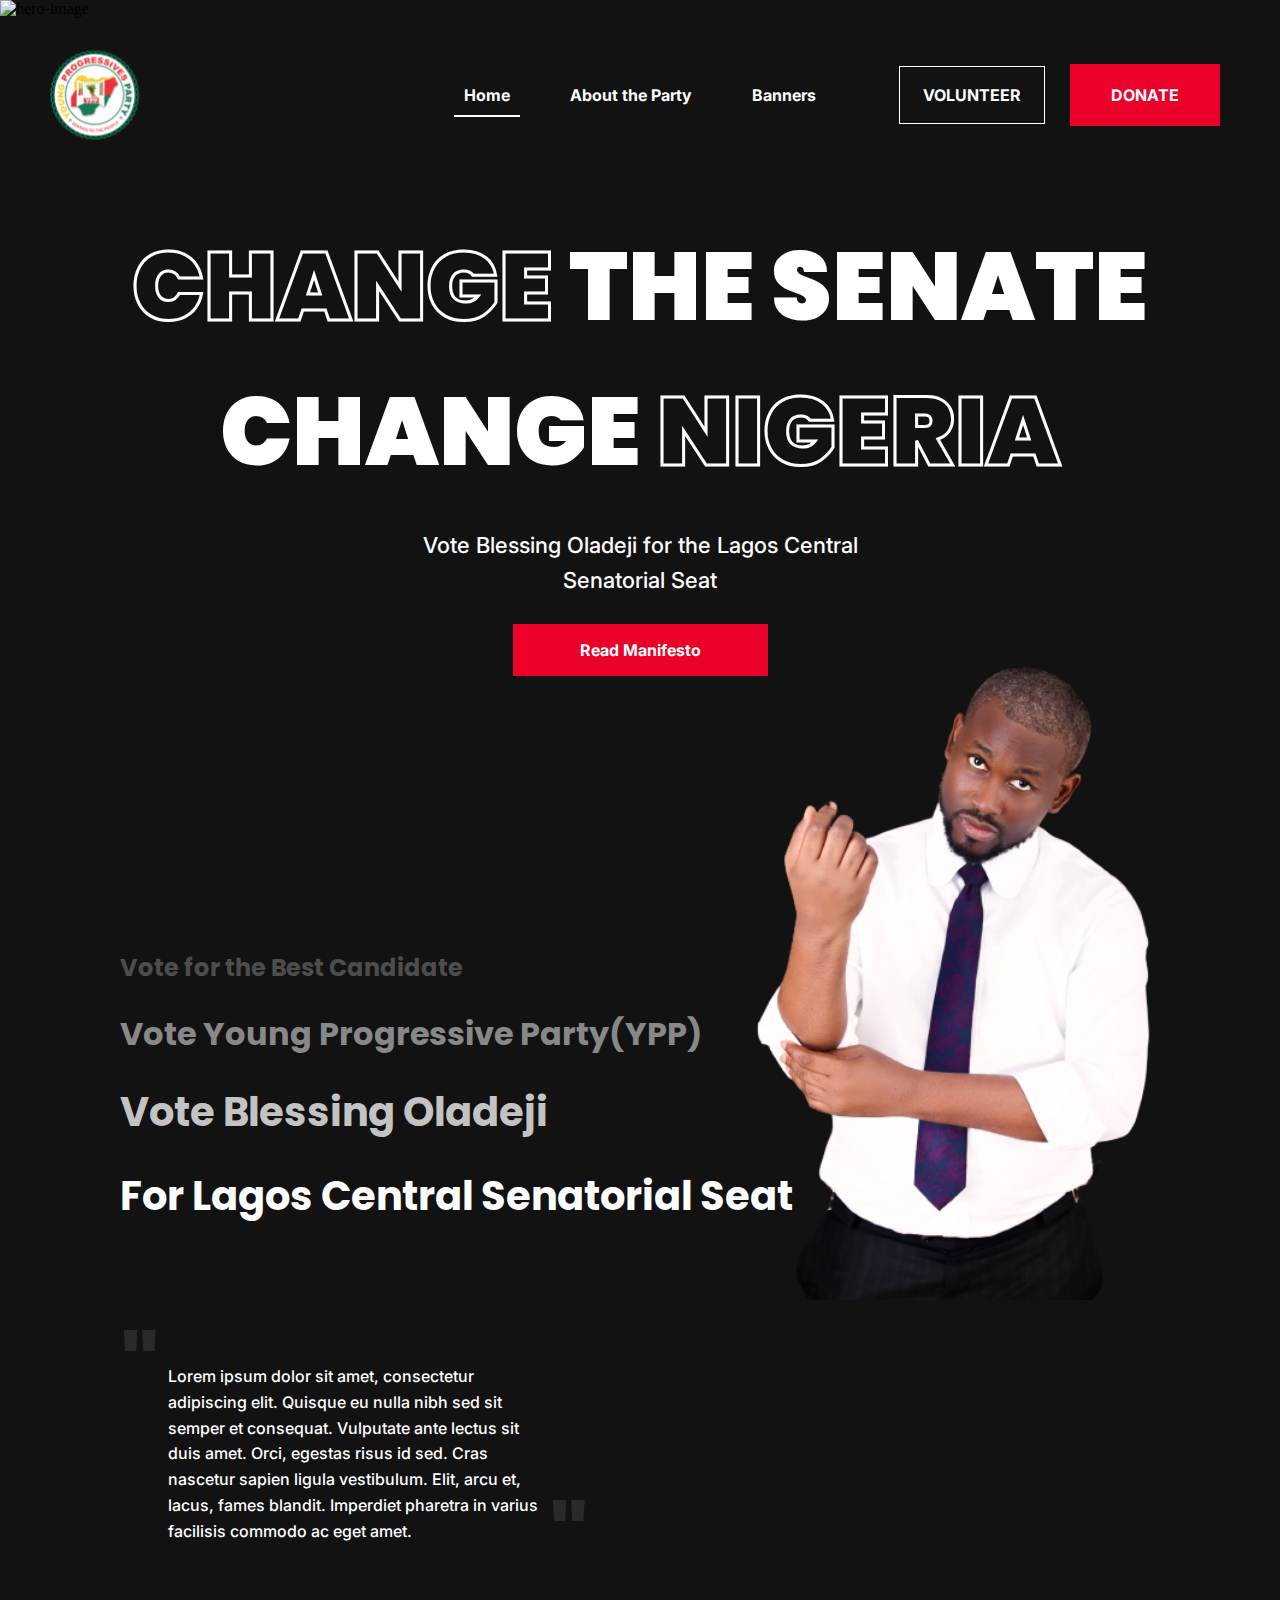
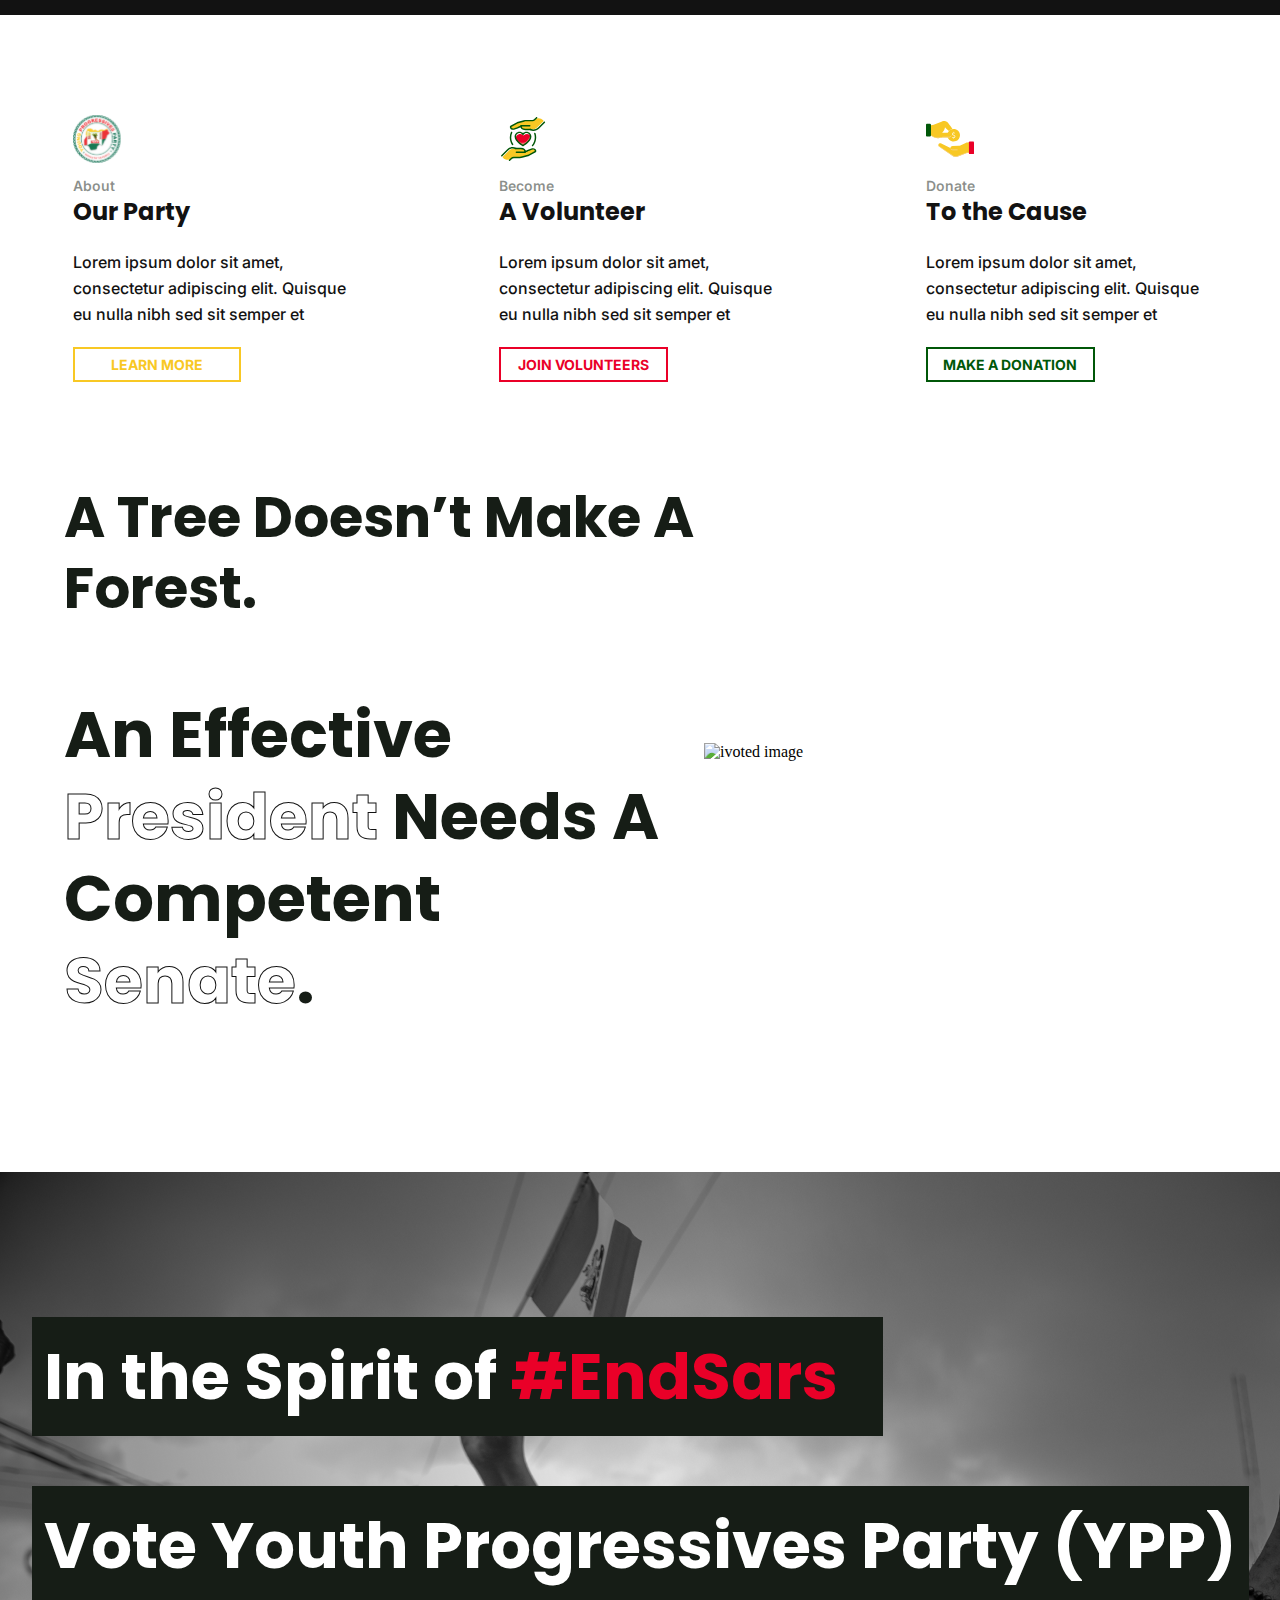
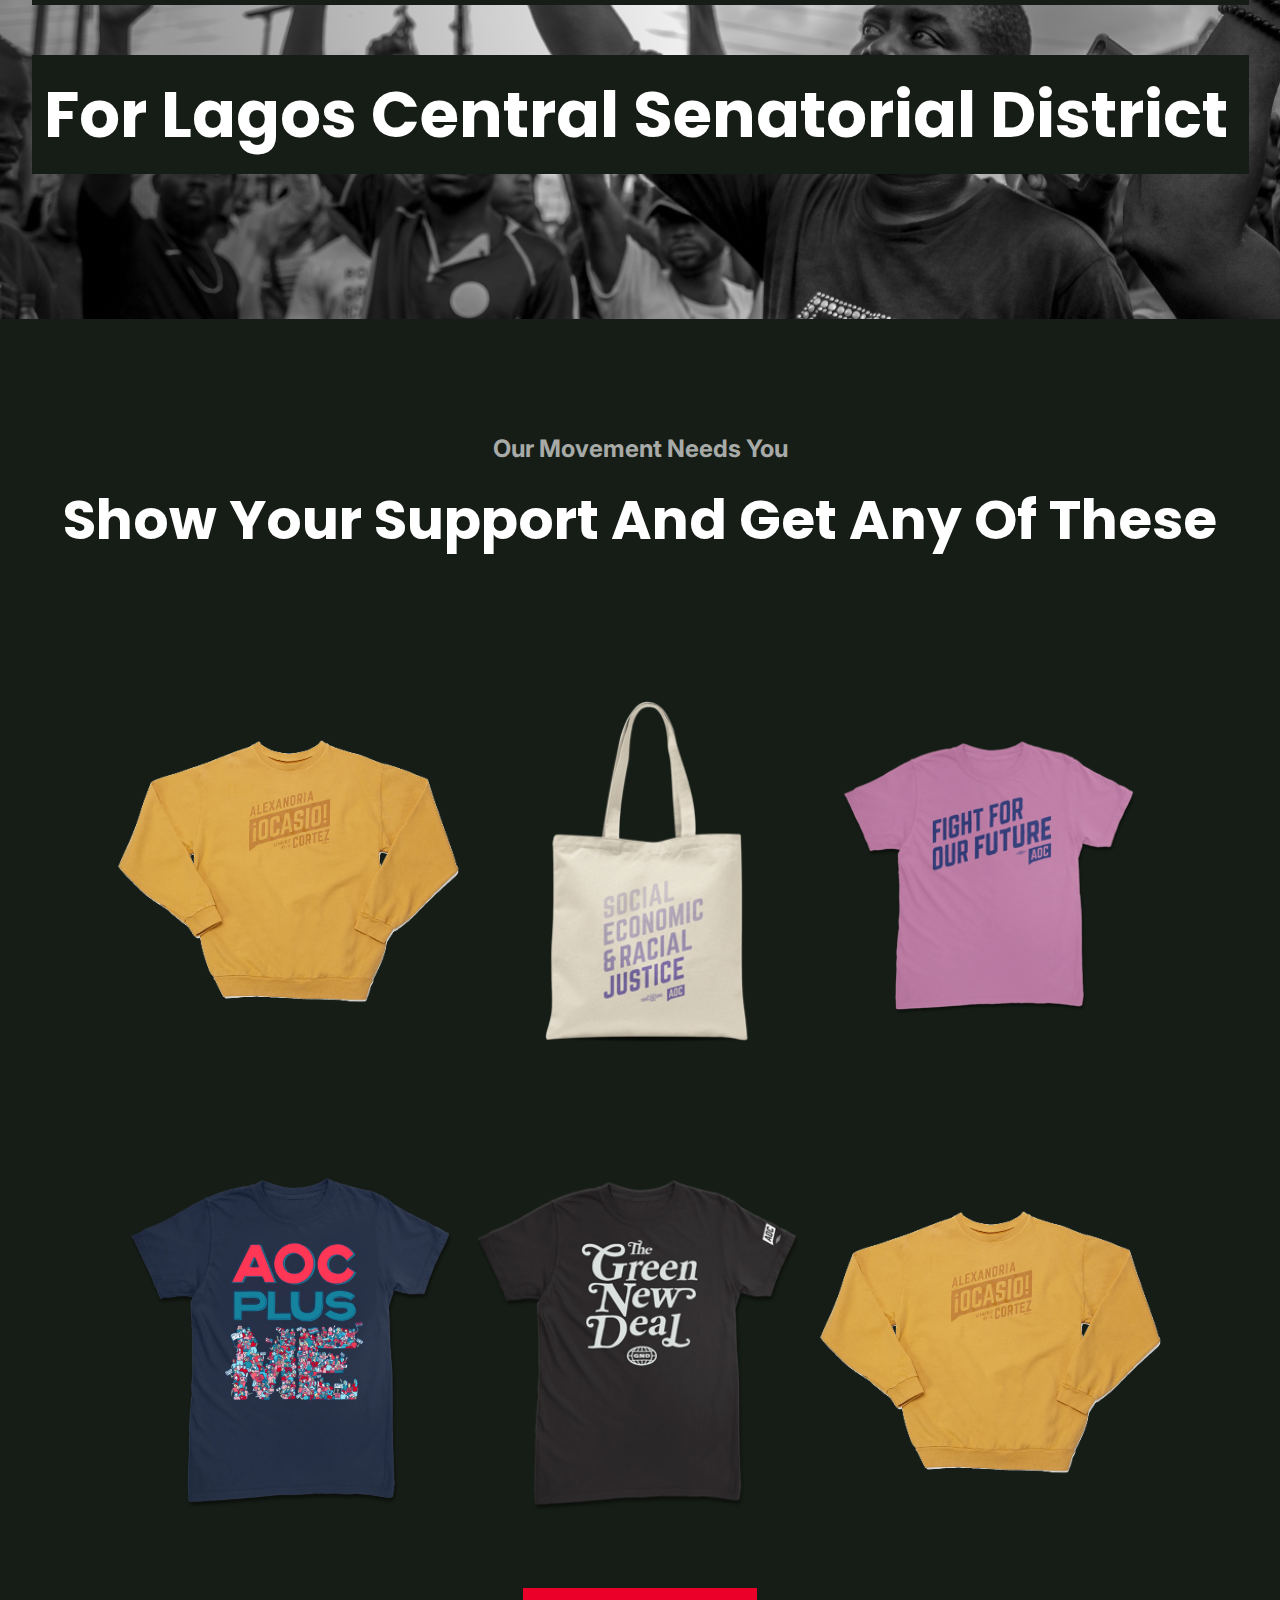
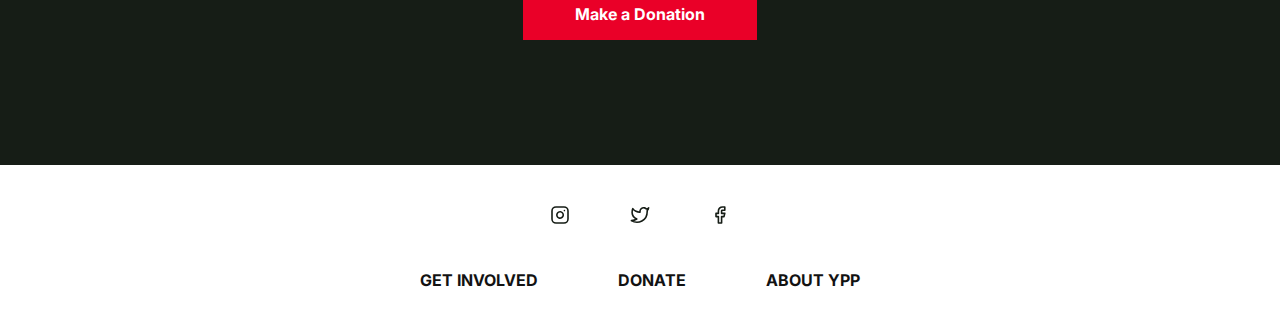
==== commit 830de214: "new" ====
--- a/index.html
+++ b/index.html
@@ -32,7 +32,7 @@
 
         <div class="words" id="wordlinks">
           <a class="nav-link current" href="/">Home</a>
-          <a class="nav-link" href="#">About the Party </a>
+          <a class="nav-link" href="https://ypp.ng/" target="_blank">About the Party </a>
           <a class="nav-link" href="./banners.html">Banners</a>
           <button class="volunteerbtn">Volunteer</button>
         </div>
@@ -56,7 +56,7 @@
             <img src="./icons/Close.svg" alt="Close menu" />
           </button>
           <a class="dropdown-link current" href="/">Home</a>
-          <a class="dropdown-link" href="#">About the Party </a>
+          <a class="dropdown-link" href="https://ypp.ng">About the Party </a>
           <a class="dropdown-link" href="./banners.html">Banners</a>
           <button class="volunteerbtn btn">Volunteer</button>
           <a
@@ -111,7 +111,7 @@
       <iframe
         width="560"
         height="315"
-        src="https://www.youtube.com/embed/YJzLC-AAWHw"
+        src="https://www.youtube.com/embed/MefXQvGTYtE"
         title="YouTube video player"
         frameborder="0"
         allow="accelerometer; autoplay; clipboard-write; encrypted-media; gyroscope; picture-in-picture"
@@ -157,27 +157,12 @@
     <div class="Ivoted">
       <div class="ivotetexts">
         <h2>A Tree Doesn’t Make A Forest.</h2>
-        <!--<h1>
+        <h1>
           An Effective
           <span class="pressy"> President</span>
           Needs A Competent
           <span class="pressy">Senate</span>.
-        </h1>-->
-        <p class="story">
-          Lorem maiores iure, animi sint quo tenetur. Dignissimos.<br />Lorem
-          ipsum dolor sit amet, consectetur adipisicing elit.
-        </p>
-        <p class="story">
-          Harum fugiat quo praesentium ipsam nobis voluptatum dolor nostrum
-          ligendi incidunt et! <br />
-          audantium? Iste optio dignissimos eaque saepe, rec
-        </p>
-        <p class="story">
-          eaque sed error, aliquid autem corrupti accusamus tationem possimus
-          iure est quasi temporibus tempore officia expedita optio quibusdam
-          iusto, ad consequuntur. Recusandae.
-        </p>
-        <button type="submit" class="headbtn mm">Read Manifesto</button>
+        </h1>
       </div>
       <img src="./images/i voted img.png" alt="ivoted image" />
     </div>
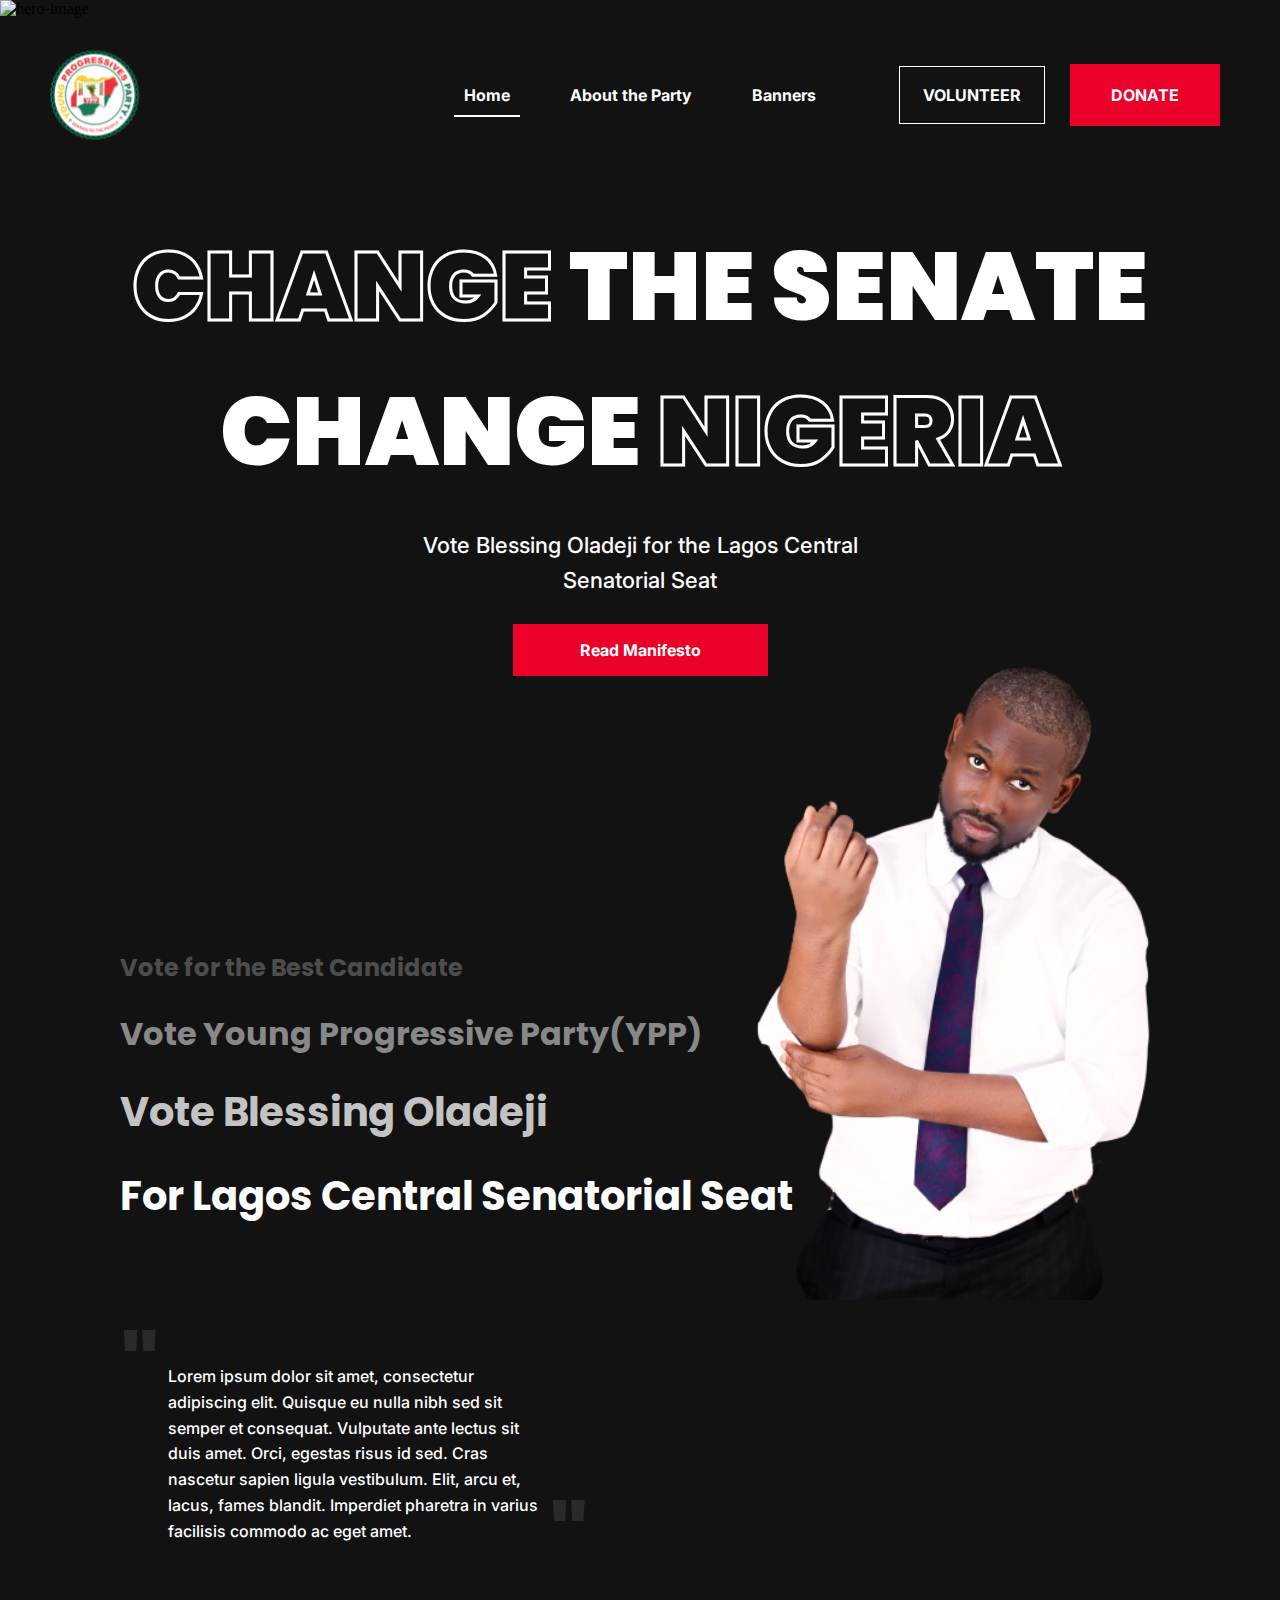
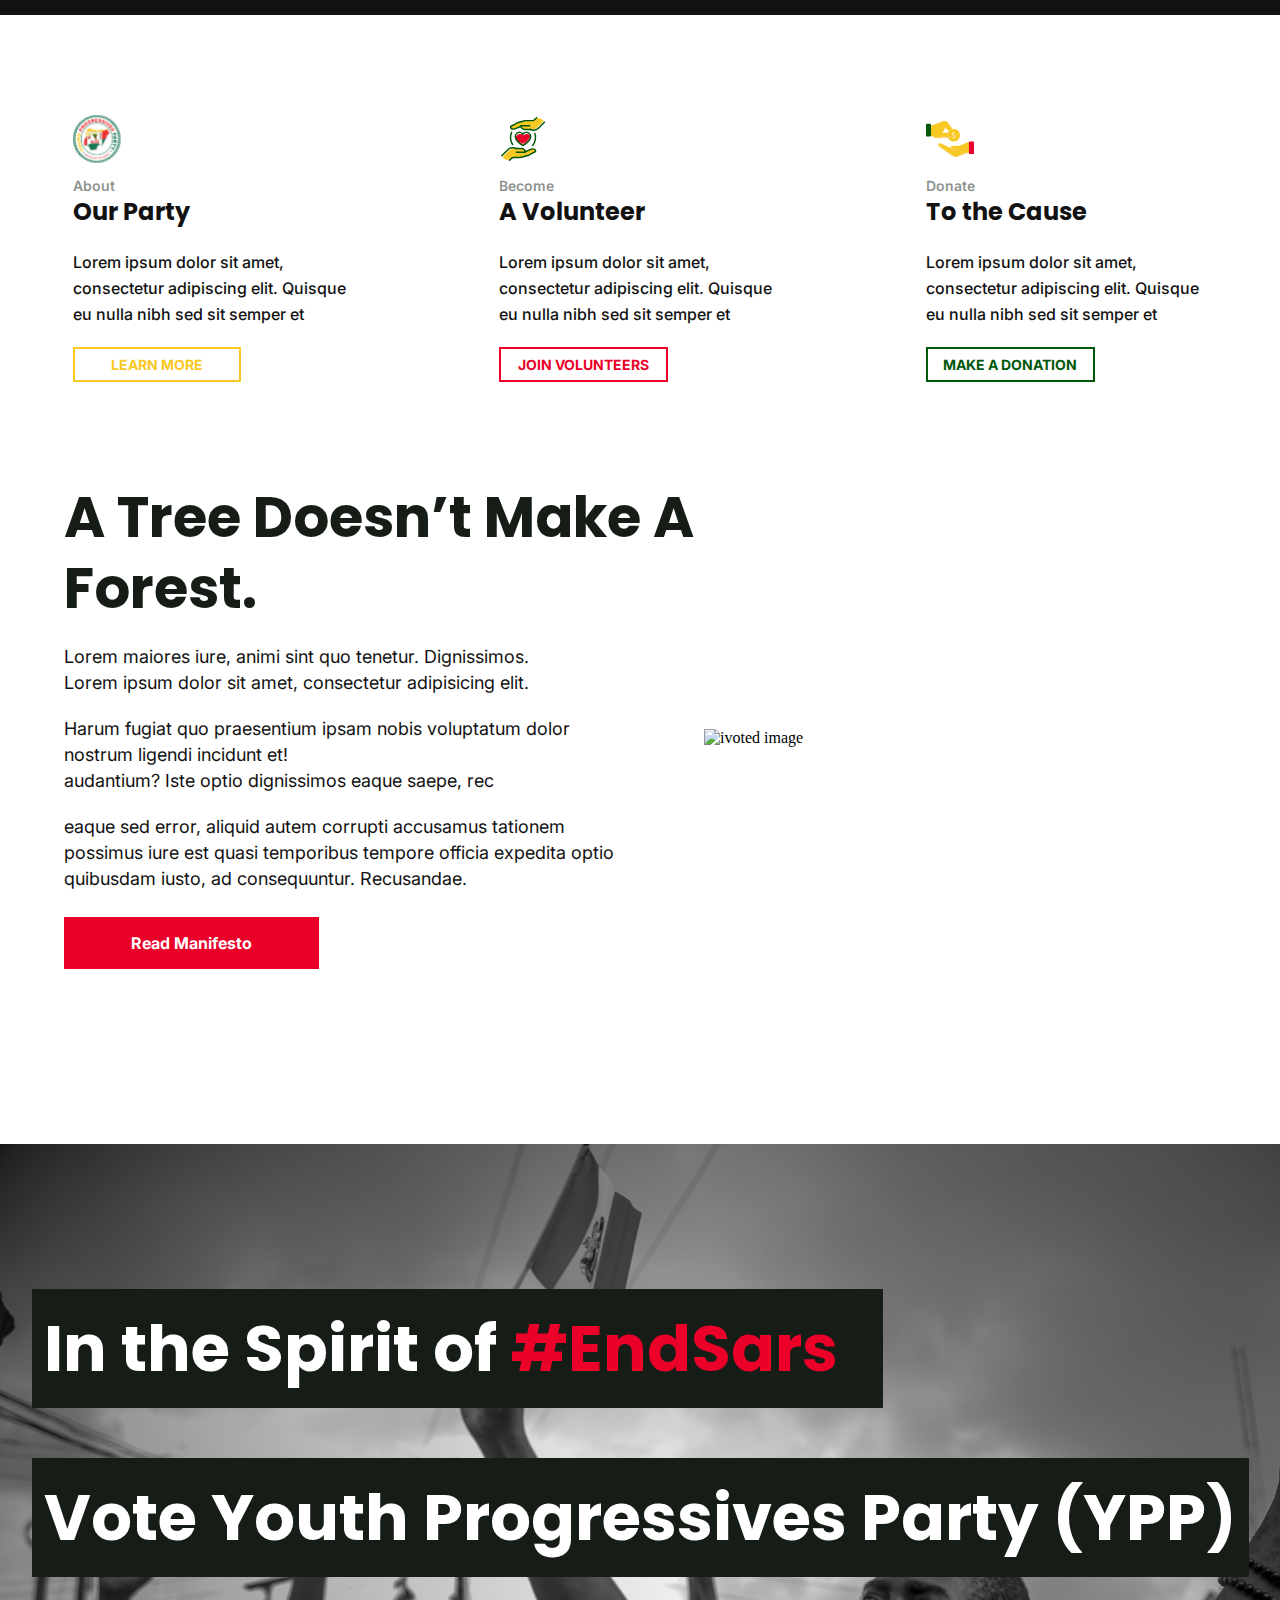
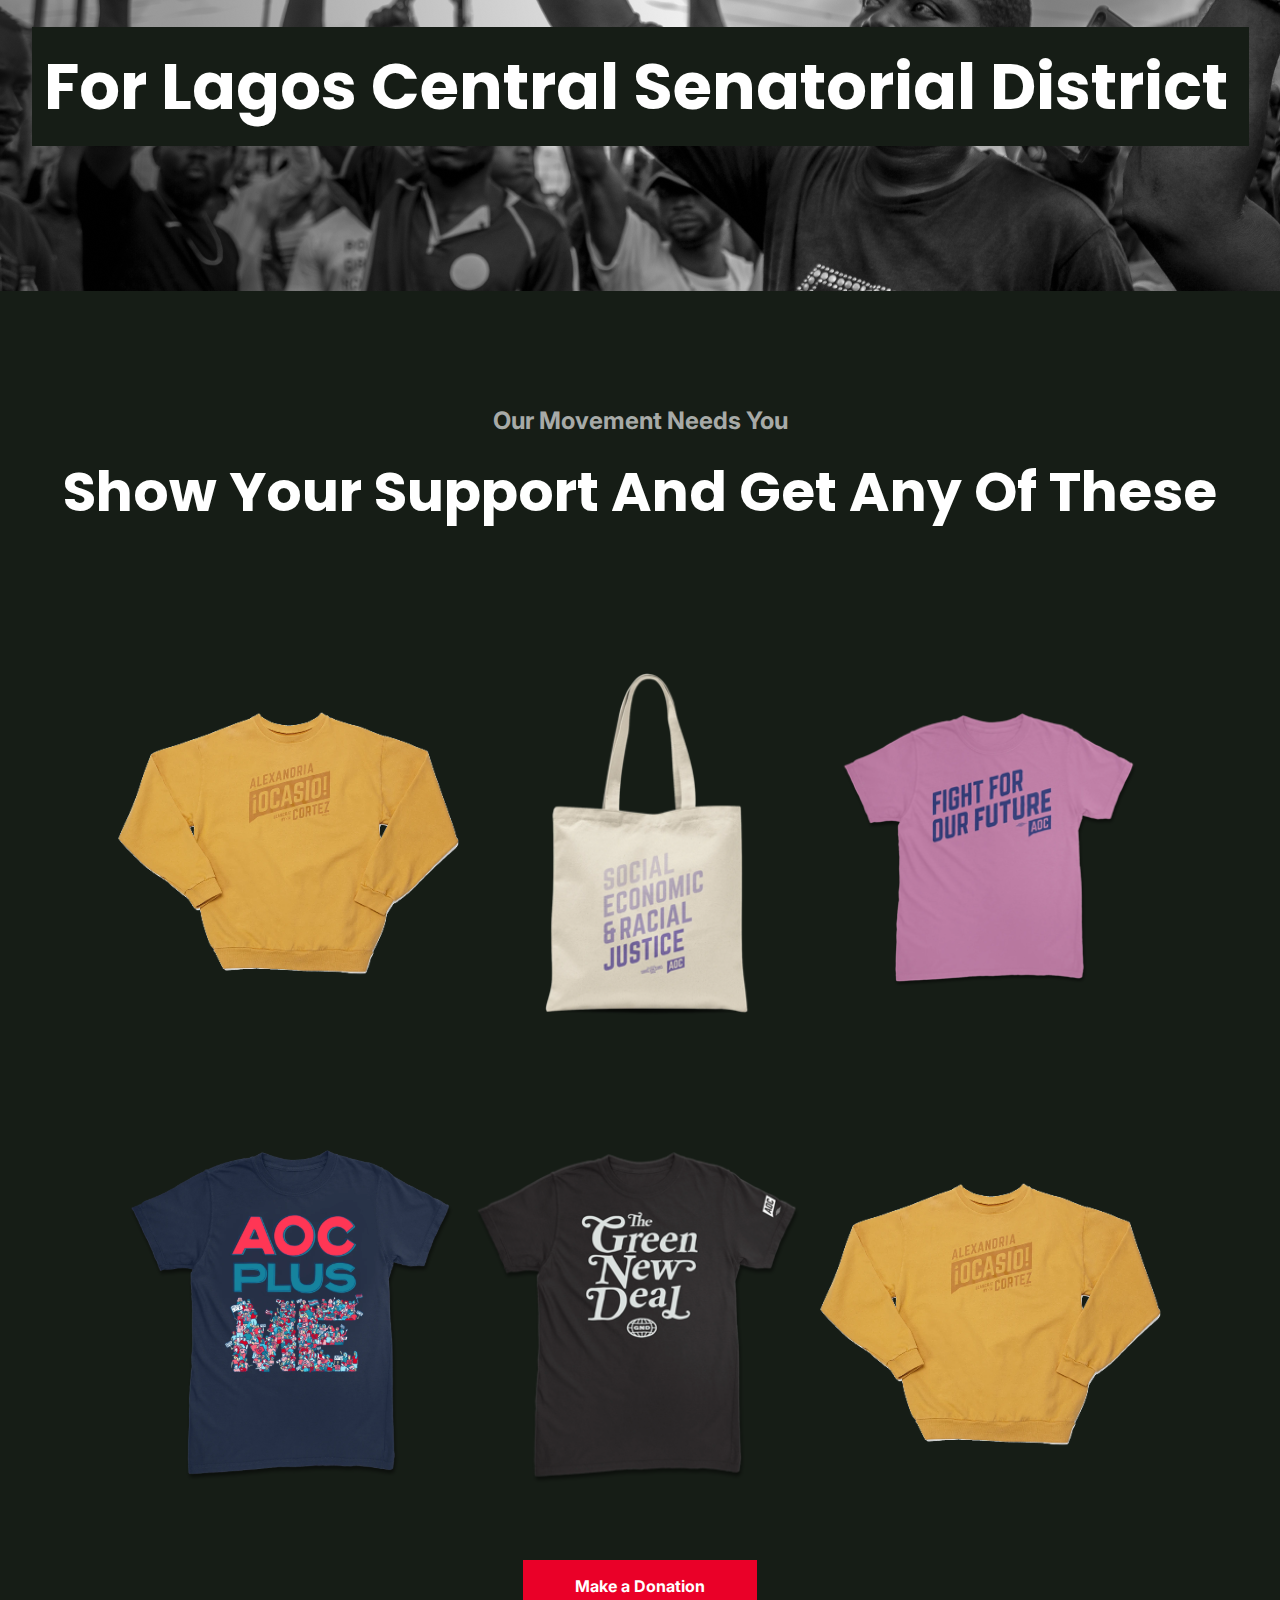
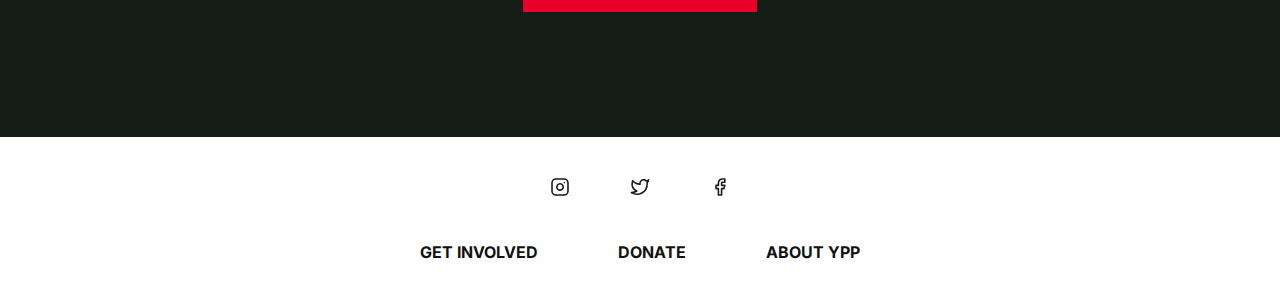
==== commit aa080cae: "Merge branch 'main' of https://github.com/paulanny/Political-website" ====
--- a/index.html
+++ b/index.html
@@ -111,7 +111,7 @@
       <iframe
         width="560"
         height="315"
-        src="https://www.youtube.com/embed/MefXQvGTYtE"
+        src="https://www.youtube.com/embed/YJzLC-AAWHw"
         title="YouTube video player"
         frameborder="0"
         allow="accelerometer; autoplay; clipboard-write; encrypted-media; gyroscope; picture-in-picture"
@@ -157,12 +157,27 @@
     <div class="Ivoted">
       <div class="ivotetexts">
         <h2>A Tree Doesn’t Make A Forest.</h2>
-        <h1>
+        <!--<h1>
           An Effective
           <span class="pressy"> President</span>
           Needs A Competent
           <span class="pressy">Senate</span>.
-        </h1>
+        </h1>-->
+        <p class="story">
+          Lorem maiores iure, animi sint quo tenetur. Dignissimos.<br />Lorem
+          ipsum dolor sit amet, consectetur adipisicing elit.
+        </p>
+        <p class="story">
+          Harum fugiat quo praesentium ipsam nobis voluptatum dolor nostrum
+          ligendi incidunt et! <br />
+          audantium? Iste optio dignissimos eaque saepe, rec
+        </p>
+        <p class="story">
+          eaque sed error, aliquid autem corrupti accusamus tationem possimus
+          iure est quasi temporibus tempore officia expedita optio quibusdam
+          iusto, ad consequuntur. Recusandae.
+        </p>
+        <button type="submit" class="headbtn mm">Read Manifesto</button>
       </div>
       <img src="./images/i voted img.png" alt="ivoted image" />
     </div>
